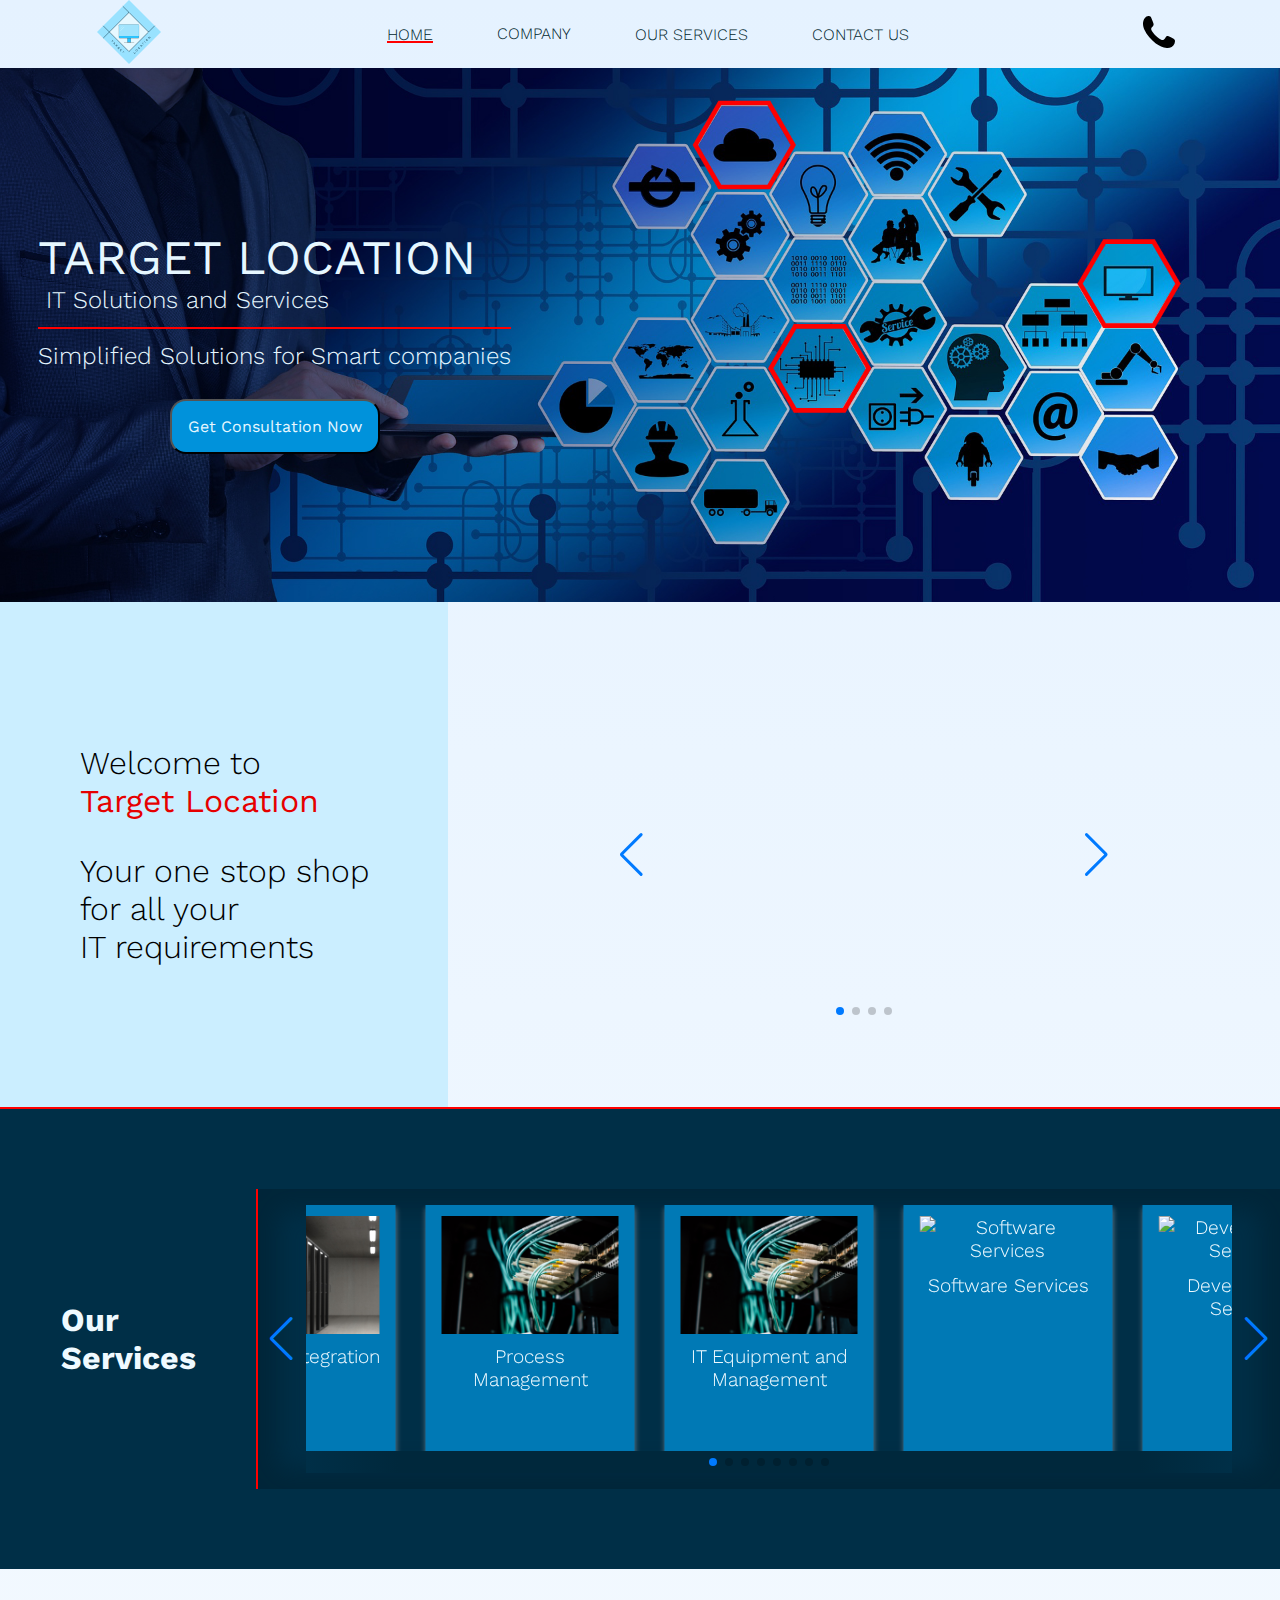
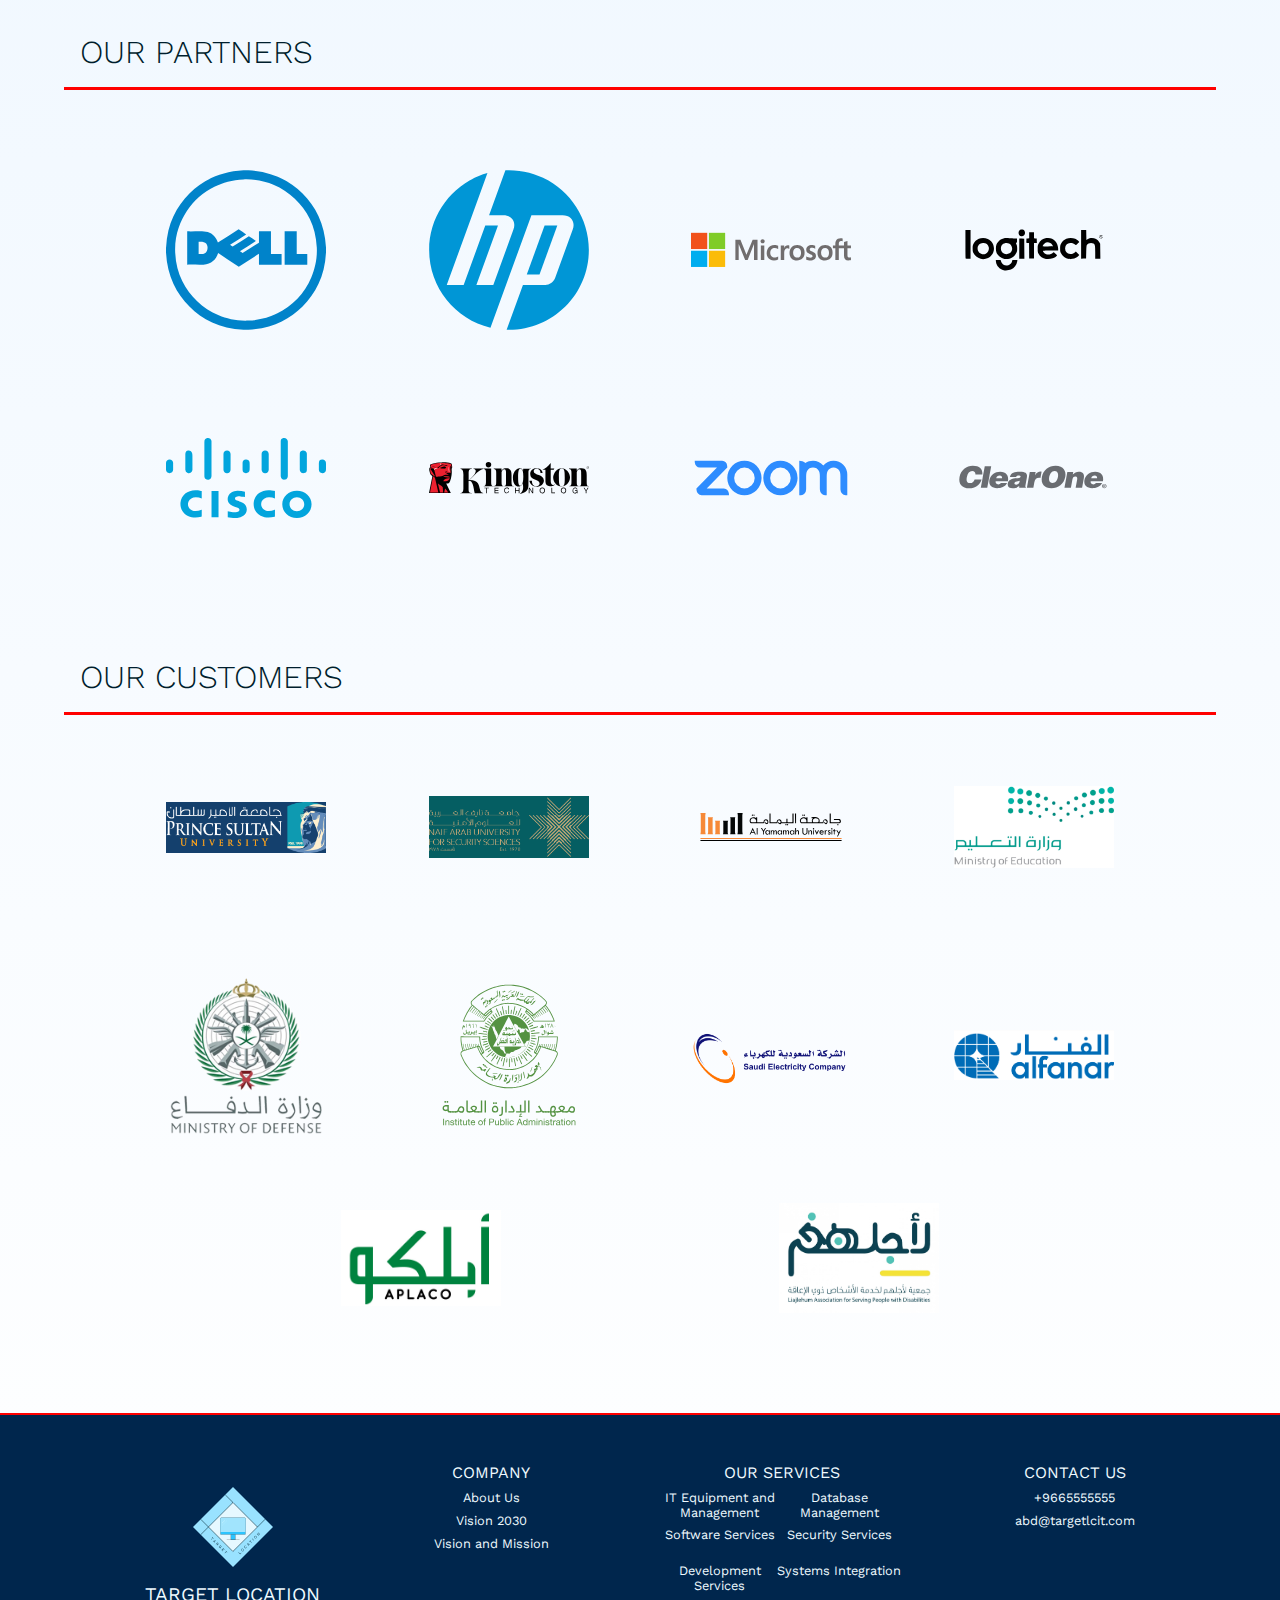
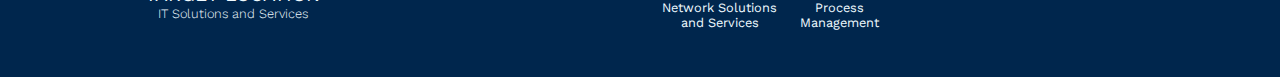
==== index.html @ 59515a3e "80 Percent Completed" ====
<!DOCTYPE html>
<html lang="en">
<head>
    <meta charset="UTF-8">
    <meta http-equiv="X-UA-Compatible" content="IE=edge">
    <meta name="viewport" content="width=device-width, initial-scale=1.0">
    <title>Target Location</title>
    <link rel="icon" href="./icons/logo.svg">
    <link rel="stylesheet" href="./css/index.css">
    <link rel="stylesheet" href="./css/style.css">
    <link rel="stylesheet" href="./css/swiper-bundle.min.css">
    <link rel="stylesheet" href="./css/loader.css">
</head>
<body>
    <div class="load-container">
        <div class="loader"></div>
    </div>
    <div class="contact-box">
            <div id="contactPopup">
                <span onclick=closeContact()><img src="./icons/closeBtn.svg" alt="Close"></span>
                <p id="contactHeading">You can reach us by</p>
                <p>Mailing us at :</p>
                <a href="mailto:abd@targetlcit.com"><img src="./icons/mail.svg">  :  abd@targetlcit.com</a>
                <p>Calling us at :</p>
                <a href="tel:+9665555555"><img src="./icons/call.svg">  :  +966 55555555</a>
            </div>
    </div>
    <nav>
        <a href="#"><img src="./icons/logo.svg" alt="Target Location" class="logo"></a>
        <ul>
            <li class="nav-item active"><a href="#">HOME</a></li>
            <li class="nav-item company-nav">
                <a>COMPANY</a>
                <div class="company-content">
                    <a href="./aboutus.html">About Us</a>
                    <a href="./vision2030.html">Vision 2030</a>
                    <a href="./vision.html">Vision<br>and Mission</a>
                </div>
            </li>
            <li class="nav-item"><a href="./services.html">OUR SERVICES</a></li>
            <li class="nav-item"><a href="./contact.html">CONTACT US</a></li>
        </ul>
        <a onclick=contact() class="contact"><img src="./icons/call.svg" alt="Contact Us"></a>
    </nav>
    <header>
        <img src="./img/background.jpg" alt="Background" class="background">
        <div class="title">
            <h1>TARGET LOCATION</h1>
            <h3>IT Solutions and Services</h3>
            <p>Simplified Solutions for Smart companies</p>
            <button onclick=contact() class="action-btn">Get Consultation Now</button>
        </div>
    </header>
    <div class="container">
        <div class="section-1">
            <div class="tagline">
                <span>
                    <p>Welcome to<br><span>Target Location</span></p>
                    <p>Your one stop shop<br>for all your<br>IT requirements</p>
                </span>
            </div>
            <div class="swiper slideshow">
                <div class="swiper-wrapper">
                    <div class="swiper-slide slides"><img src="./services/IT.jpg" alt=""></div>
                    <div class="swiper-slide slides"><img src="./services/Network.jpg" alt=""></div>
                    <div class="swiper-slide slides"><img src="./services/Security.jpg" alt=""></div>
                    <div class="swiper-slide slides"><img src="./services/Software.png" alt=""></div>
                </div>
                <div class="swiper-pagination"></div>
                <div class="swiper-button-prev"></div>
                <div class="swiper-button-next"></div>
            </div>
        </div>
        <div class="section-2">
            <p>Our<br>Services</p>
            <div class="slider">
                <div class="swiper services">
                    <div class="swiper-wrapper">
                        <div class="swiper-slide service">
                            <a href="./services.html/#">
                                <img src="./services/network.jpg" alt="IT Equipment">
                                <p>IT Equipment and<br> Management</p>
                            </a>
                        </div>
                        <div class="swiper-slide service">
                            <a href="./services.html/#">
                                <img src="./services/software.png" alt="Software Services">
                                <p>Software Services</p>
                            </a>
                        </div>
                        <div class="swiper-slide service">
                            <a href="./services.html/#">
                                <img src="./services/software.png" alt="Development Services">
                                <p>Development <br> Services</p>
                            </a>
                        </div>
                        <div class="swiper-slide service">
                            <a href="./services.html/#">
                                <img src="./services/network.jpg" alt="Network Solutions">
                                <p>Network Solutions<br>and Services</p>
                            </a>
                        </div>
                        <div class="swiper-slide service">
                            <a href="./services.html/#">
                                <img src="./services/it.jpg" alt="Database Management">
                                <p>Database <br> Management</p>
                            </a>
                        </div>
                        <div class="swiper-slide service">
                            <a href="./services.html/#">
                                <img src="./services/security.jpg" alt="Security Services">
                                <p>Security Services</p>
                            </a>
                        </div>
                        <div class="swiper-slide service">
                            <a href="./services.html/#">
                                <img src="./services/it.jpg" alt="Systems Integration">
                                <p>Systems Integration</p>
                            </a>
                        </div>
                        <div class="swiper-slide service">
                            <a href="./services.html/#">
                                <img src="./services/network.jpg" alt="Process Management">
                                <p>Process <br> Management</p>
                            </a>
                        </div>
                    </div>
                    <div class="swiper-pagination"></div>
                </div>
                <div class="swiper-button-prev"></div>
                <div class="swiper-button-next"></div>
            </div>
        </div>
        <div class="section-3">
            <p>OUR PARTNERS</p>
            <div class="partners-1">
                <a href="http://"><img class="partner" src="./partners/dell.svg" alt="Dell"></a>
                <a href="http://"><img class="partner" src="./partners/hp.svg" alt="HP"></a>
                <a href="http://"><img class="partner" src="./partners/microsoft.svg" alt="Microsoft"></a>
                <a href="http://"><img class="partner" src="./partners/logitech.svg" alt="Logitech"></a>
            </div>
            <div class="partners-2">
                <a href="http://"><img class="partner" src="./partners/cisco.svg" alt="Cisco"></a>
                <a href="http://"><img class="partner" src="./partners/kingston.svg" alt="Kingston"></a>
                <a href="http://"><img class="partner" src="./partners/zoom.svg" alt="Zoom"></a>
                <a href="http://"><img class="partner" src="./partners/clearone.svg" alt="ClearOne"></a>
            </div>
        </div>
        <div class="section-4">
            <p>OUR CUSTOMERS</p>
            <div class="customers-1">
                <a href="http://"><img class="customer" src="./customers/princeSultanUniversity.jpg" alt="Prince Sultan University"></a>
                <a href="http://"><img class="customer" src="./customers/naifArabUniversity.jpg" alt="Naif Arab University"></a>
                <a href="http://"><img class="customer" src="./customers/alYamamahUniversity.svg" alt="Al Yamamah University"></a>
                <a href="http://"><img class="customer" src="./customers/ministryOfEducation.jpg" alt="Ministry of Education"></a>
            </div>
            <div class="customers-2">
                <a href="http://"><img class="customer" src="./customers/ministryOfDefense.png" alt="Ministry of Defense"></a>
                <a href="http://"><img class="customer" src="./customers/mahadAlIdara.svg" alt="Mahad Al Idara"></a>
                <a href="http://"><img class="customer" src="./customers/saudiElectricityCompany.png" alt="Saudi Electricity Company"></a>
                <a href="http://"><img class="customer" src="./customers/alfanar.png" alt="Alfanar"></a>
            </div>
            <div class="customers-3">
                <a href="http://"><img class="customer" src="./customers/alpaco.jpeg" alt="Alpaco"></a>
                <a href="http://"><img class="customer" src="./customers/liajlehumAssociation.jpg" alt="Liajlehum Association"></a>
            </div>
        </div>
    </div>
    <footer>
        <a href="#">
            <div class="footer-1">
                <img src="./icons/logo.svg" alt="Target Location">
                <h4>TARGET LOCATION</h4>
                <p>IT Solutions and Services<p>
            </div>
        </a>
        <div class="footer-2">
            <p>COMPANY</p>
            <a href="./aboutus.html">About Us</a>
            <a href="./vision2030.html">Vision 2030</a>
            <a href="./vision.html">Vision and Mission</a>
        </div>
        <div class="footer-3">
            <p>OUR SERVICES</p>
            <div>
                <div>
                    <a href="./services.html/#">IT Equipment and<br> Management</a>
                    <a href="./services.html/#">Software Services</a>
                    <a href="./services.html/#">Development <br> Services</a>
                    <a href="./services.html/#">Network Solutions<br>and Services</a>
                </div>
                <div>
                    <a href="./services.html/#">Database <br> Management</a>
                    <a href="./services.html/#">Security Services</a>
                    <a href="./services.html/#">Systems Integration</a>
                    <a href="./services.html/#">Process <br> Management</a>
                </div>
            </div>
        </div>
        <div class="footer-4">
            <a href="./contact.html" class="footer-contact">CONTACT US</a>
            <a href="tel:+9665555555">+9665555555</a>
            <a href="mailto:abd@targetlcit.com">abd@targetlcit.com</a>
        </div>
    </footer>
    <script src="./js/swiper-bundle.min.js"></script>
    <script src="./js/main.js"></script>
</body>
</html>
---- css/index.css ----
header {
    position: relative;
    text-align: left;
    margin-bottom: -4px;
}
.background {
    max-width: 100%;
}
.title {
    position: absolute;
    top: 30%;
    left: 3%;
    color: #E6F7FF;
    text-align: center;
}
.title > h1 {
    font: 400 3rem 'Work Sans';
    text-align: left;
}
.title > h3 {
    font: 300 1.5rem 'Work Sans';
    padding: 0 0 0.8rem 0.5rem;
    border-bottom: 2px solid red;
    text-align: left;
}
.title > p {
    font: 300 1.5rem 'Work Sans';
    padding: 0.8rem 0;
    margin-bottom: 1rem;
}
.action-btn {
    padding: 1rem;
    border-radius: 1em;
    background-color: #0092db;
    font: 400 1rem 'Work Sans';
    color: #E6F7FF;
    cursor: pointer;
    transition: all 300ms cubic-bezier(.44,1.02,.73,.75);
}
.action-btn:hover {
    transform: scale(1.2,1.2);
    background-color: #d7f2ff;
    color: #0073ac;
}


.section-1{
    display: flex;
}
.tagline {
    width: 35vw;
    background-color: #CBEEFF;
    display: flex;
    flex-direction: column;
    justify-content: center;
    align-items: center;
}
.tagline > span > p {
    padding: 1rem;
    font: 300 2rem 'Work Sans';
}
.tagline > span > p > span {
    color: #E60000;
    font-weight: 400;
}
.slideshow {
    margin: 5rem;
    width: fit-content;
    max-width: 40vw;
}
.slides > img {
    width: 100%;
}


.section-2 {
    background: #002F47;
    display: flex;
    justify-content: space-between;
    align-items: center;
    border-top: 2px solid red;
    padding: 5rem 0;
}
.section-2 > p {
    font: 700 2rem 'Work Sans';
    color: #EFFAFF;
    margin: auto;
}
.slider {
    position: relative;
    width: 80vw;
    padding: 1rem 3rem;
    height: 300px;
    border-left: 2px solid red;
    box-shadow: inset 0px 1px 25px 20px rgba(0,34,51,0.7);
    
}
.services {
    height: 100%;
}
.services > .swiper-pagination {
    transform: translateY(10px);
    padding-bottom: 5px;
    background: linear-gradient(90deg, #002F47 0%, #00283c 10%, #00283c 90%, #002F47 100%);
}
.service {
    text-align: center;
    font: 300 1.2rem 'Work Sans';
    background: #0079B5;
    display: flex;
    justify-content: center;
    align-items: center;
    box-shadow: rgba(255, 255, 255, 0.16) 0px 3px 6px, rgba(255, 255, 255, 0.23) 0px 3px 6px;
    transition: all 300ms ease-in-out;
}
.service > a {
    text-decoration: none;
    color: #EFFAFF;
}
.service > a >img {
    display: block;
    width: 95%;
    text-align: center;
    padding: 0.7rem;
    margin: 0 auto;
    object-fit: cover;
    transition: all 200ms ease-in-out;
}
.service:hover {
    background: #0091d9;
}
.service:hover img {
    width: 100%;
}

.section-3 > p, .section-4 > p {
    margin: 3rem 4rem;
    padding: 1rem;
    font: 300 2rem 'Work Sans';
    color: #001e2d;
    border-bottom: 3px solid red;
}
.partners-1, .partners-2, .customers-1, .customers-2, .customers-3{
    display: flex;
    justify-content: space-evenly;
    align-items: center;
    padding: 2rem 4rem;
}
.partner, .customer {
    width: 10rem;
}
.section-4 > p {
    margin-bottom: 0;
}
.section-4{
    margin-bottom: 4rem;
}
---- css/style.css ----
@import url('https://fonts.googleapis.com/css2?family=Work+Sans:wght@200;300;400;500;600;700&display=swap');

* {
    padding: 0;
    margin: 0;
    box-sizing: border-box;
    font-family: 'Work Sans';
}

body {
    background: linear-gradient(180deg, rgba(229,242,255,1) 0%, rgba(255,255,255,1) 100%);
}


nav {
    display: flex;
    justify-content: space-around;
    font: 300 1rem 'Work Sans'  ;
}
nav > ul {
    list-style: none;
    display: flex;
    width: max-content;
    justify-content: space-between;
    align-items: center;
}
.nav-item > a{
    padding: 1rem 2rem;
    height: min-content;
    cursor: pointer;
    text-decoration: none;
    color: #001e2d;
    transition: all 200ms ease-in-out;
}
.nav-item > a:hover {
    text-decoration: underline red 2px;
}
.logo {
    max-width: 4rem;
}
.contact {
    margin: auto 0;
    cursor: pointer;
    transition: all 300ms ease-in-out;
    padding: 0.5rem;
    border-radius: 50%;
}
.contact > img{
    max-width: 2rem;
}
.contact:hover {
    transform: scale(1.2,1.2) rotate(10deg);
    background-color: #00aaff7e;
}
.company-nav {
    height: 20px;
}
.company-content {
    display: flex;
    opacity: 0;
    height: 0;
    padding: 2rem 0 0 0;
    flex-direction: column;
    align-items: center;
    text-align: center;
    background: linear-gradient(180deg, rgba(229,242,255,1) 0%, rgba(255,255,255,1) 100%);
    position: absolute;
    z-index: 100;
    border-radius: 5px;
    transition: all 200ms linear;
}
.company-content > a {
    padding: 1rem 1.5rem;
    display: none;
    color: #001e2d;
    width: 100%;
    text-decoration: none;
    transition: all 200ms ease-in-out;
}
.company-content > a:hover {
    text-decoration: underline red 1px;
    background-color: rgba(0,0,0,0.1);
}
.company-nav:hover .company-content{
    opacity: 1;
    height: 13rem;
}
.company-nav:hover .company-content>a {
    display: block;
}
.company-nav:hover > a {
    text-decoration: underline red 2px;
}
.active {
    text-decoration: underline red 2px;
}


footer {
    display: flex;
    justify-content: space-evenly;
    border-top: 2px solid red;
    padding: 3rem;
    background-color: #00264D;
    color: #EFFAFF;
}
footer a {
    padding-top: 0.5rem;
    text-decoration: none;
    color: #EFFAFF;
    font-size: 0.8rem;
    
}
.footer-1 , .footer-2, .footer-3, .footer-4{
    display: flex;
    flex-direction: column;
    justify-content: space-between;
    align-items: center;
    text-align: center;
    height: min-content;
    padding: 0 1rem;
}
.footer-1 > img{
    width: 5rem;
    margin: 1rem;
}
.footer-1 > h4 {
    font: 400 1.2rem 'Work Sans';
    color: #EFFAFF;
}
.footer-1 > p {
    font: 300 0.8rem 'Work Sans';
    color: #EFFAFF;
    
}
.footer-3 > div {
    display: flex;
}
.footer-3 > div > div {
    display: flex;
    flex-direction: column;
    justify-content: space-evenly;
    align-items: center;
}
.footer-3 a {
    height: 2.3rem;
}
.footer-contact {
    display: block;
    padding: 0;
    font: 400 1rem 'Work Sans';
    color: #EFFAFF;
    
}


.contact-box {
    display: none;
    justify-content: center;
    align-items: center;
    position: fixed;
    top: 0;
    height: 100vh;
    width: 100vw;
    background-color: rgba(0, 0, 0, 0.8);
    z-index: 10;
}
#contactPopup {
    padding: 2em 1em;
    display: flex;
    flex-direction: column;
    position: relative;
    height: min-content;
    width: max-content;
    font: 400 1.5rem 'Work Sans';
    background-color: rgba(255, 255, 255, 0.9);
    box-shadow: 0 0 10em black;
}
#contactPopup>span {
    position: absolute;
    right: 0.3em;
    top: 0.3em;
}
#contactPopup>span>img{
    padding: 0.5em;
    width: 2.1em;
    border-radius: 50%;
    transition: all 100ms ease-in-out;
}
#contactPopup>span>img:hover{
    cursor: pointer;
    background-color: rgba(0, 0, 0, 0.3);
}
#contactPopup>p {
    padding: 1.5rem;
}
#contactPopup>a {
    margin: 0 1em;
    padding: 0.5em;
    display: flex;
    align-items: center;
    font-size: 1.2rem;
    color: rgba(0, 0, 0, 0.9);
    text-decoration: none;
}
#contactPopup img {
    margin: 0.2rem;
    width: 1.5rem;
}

#contactHeading {
    padding: 0 1em;
    font: 300 2rem 'Work Sans';
    text-align: center;
    border-bottom: 1px solid black;
}
---- css/loader.css ----
.load-container {
  width: 100vw;
  height: 100vh;
  margin: 0;
  background-color: #2CC4FE;
  display: flex;
  justify-content: center;
  align-items: center;
  align-content: center;
}

.loader {
  width: 8vmax;
  height: 8vmax;
  border-right: 4px solid #ffffff;
  border-radius: 100%;
  -webkit-animation: spinRight 800ms linear infinite;
          animation: spinRight 800ms linear infinite;
}
.loader:before, .loader:after {
  content: "";
  width: 6vmax;
  height: 6vmax;
  display: block;
  position: absolute;
  top: calc(50% - 3vmax);
  left: calc(50% - 3vmax);
  border-left: 3px solid #ffffff;
  border-radius: 100%;
  -webkit-animation: spinLeft 800ms linear infinite;
          animation: spinLeft 800ms linear infinite;
}
.loader:after {
  width: 4vmax;
  height: 4vmax;
  top: calc(50% - 2vmax);
  left: calc(50% - 2vmax);
  border: 0;
  border-right: 2px solid #ffffff;
  -webkit-animation: none;
          animation: none;
}

@-webkit-keyframes spinLeft {
  from {
    transform: rotate(0deg);
  }
  to {
    transform: rotate(720deg);
  }
}

@keyframes spinLeft {
  from {
    transform: rotate(0deg);
  }
  to {
    transform: rotate(720deg);
  }
}
@-webkit-keyframes spinRight {
  from {
    transform: rotate(360deg);
  }
  to {
    transform: rotate(0deg);
  }
}
@keyframes spinRight {
  from {
    transform: rotate(360deg);
  }
  to {
    transform: rotate(0deg);
  }
}
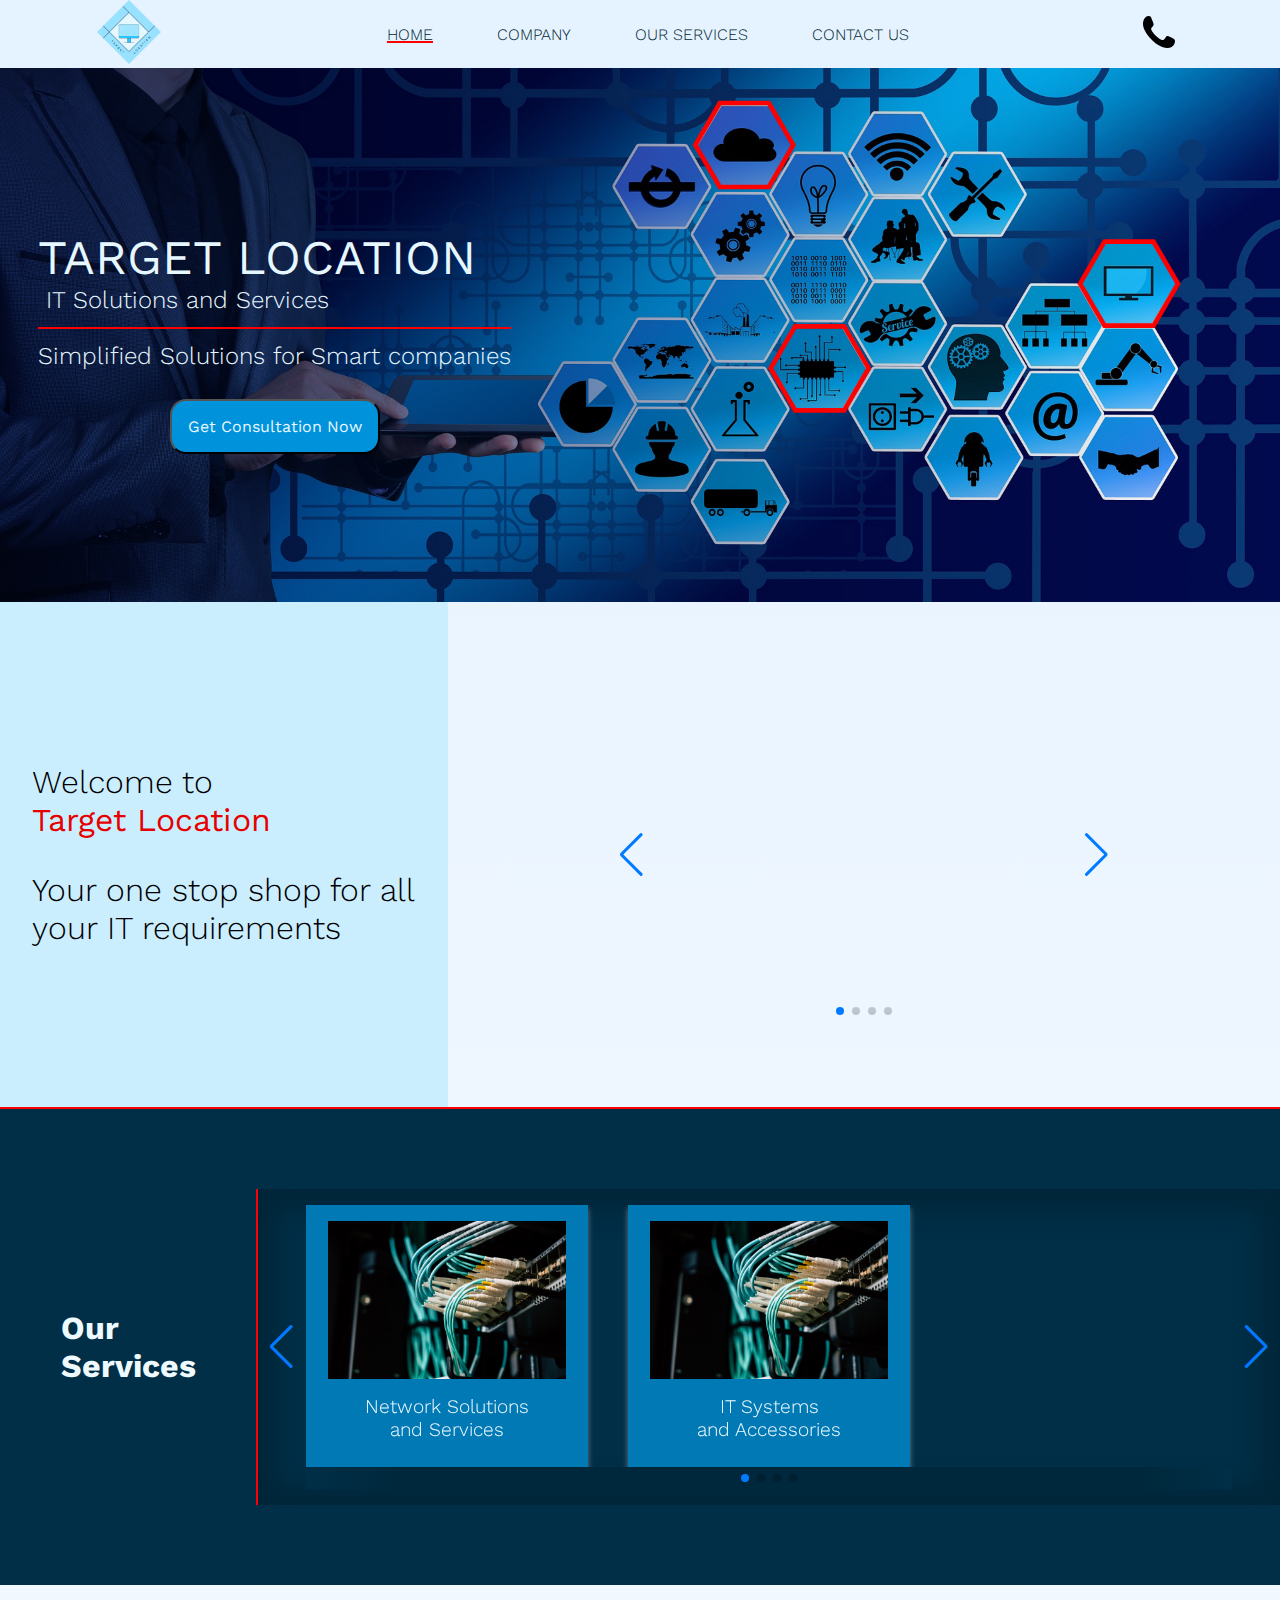
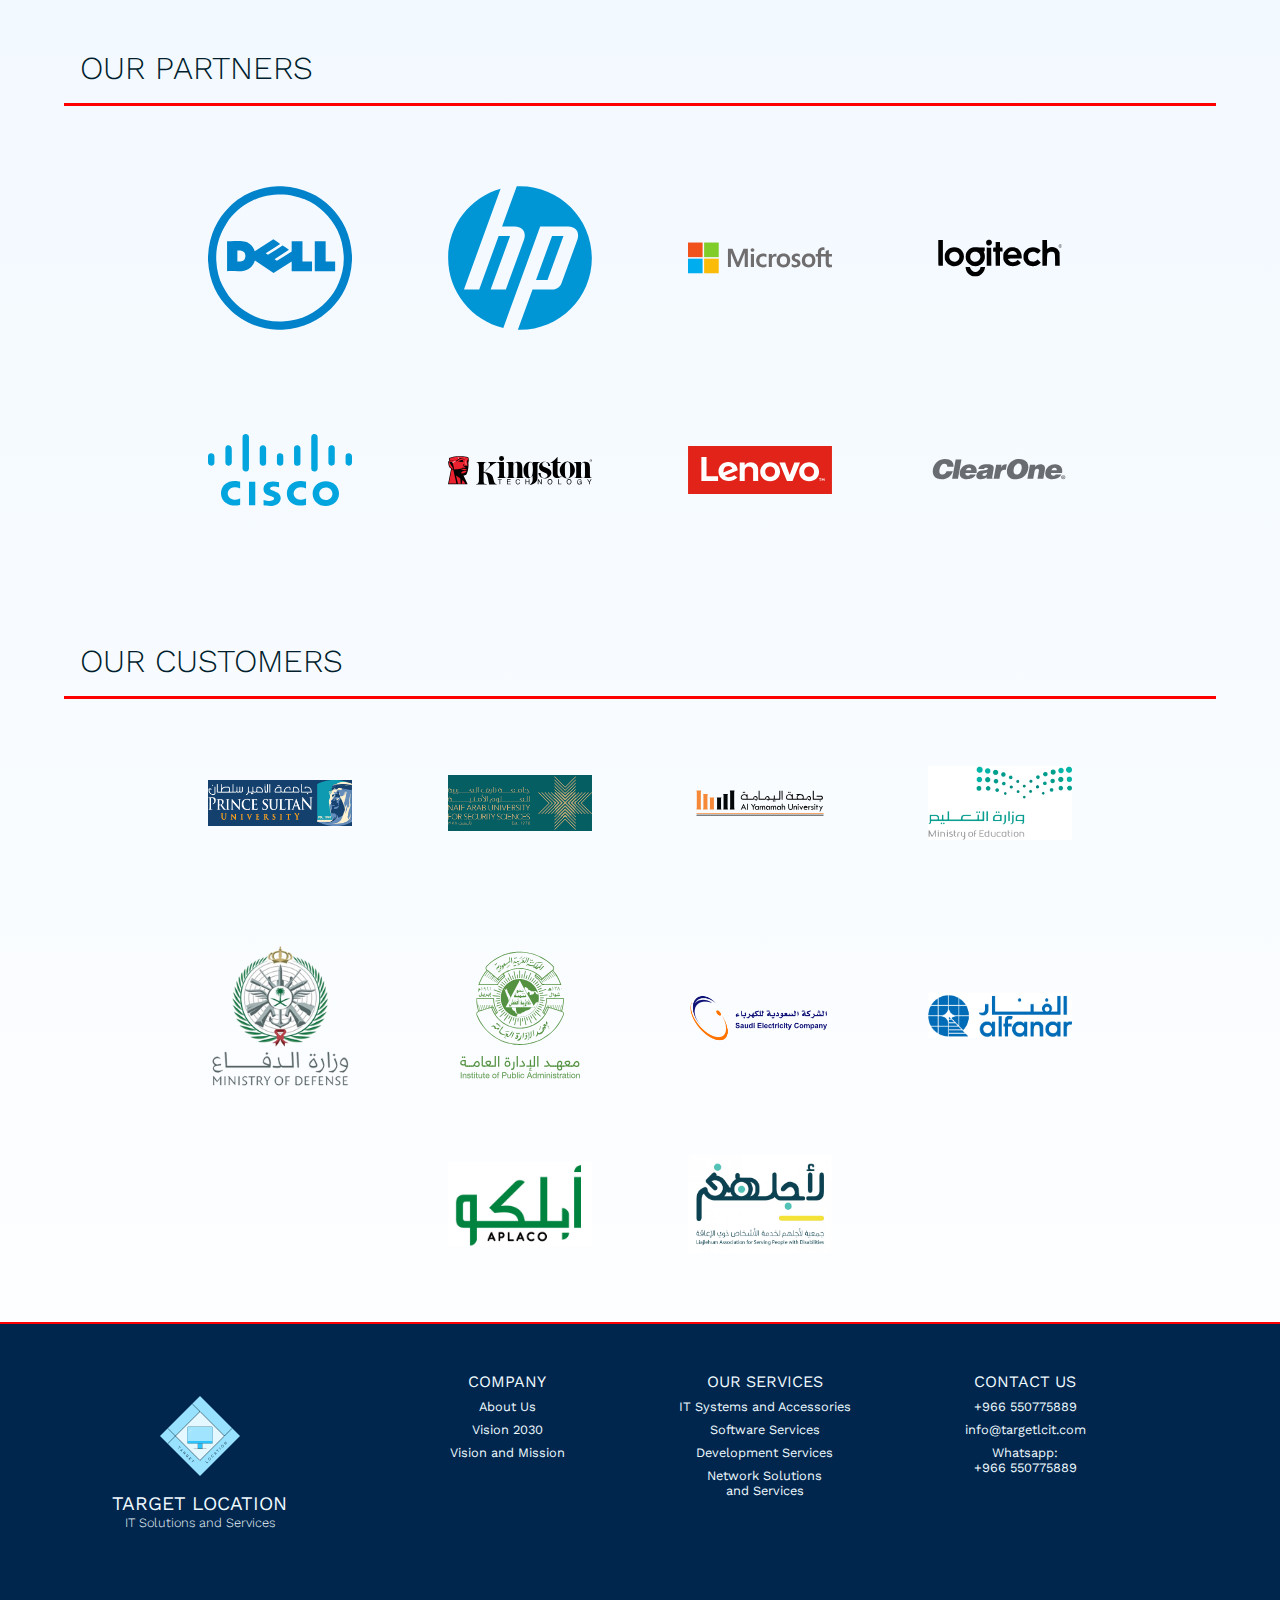
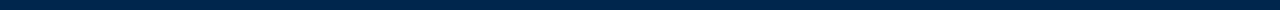
==== commit 31ca4854: "99% complete" ====
--- a/index.html
+++ b/index.html
@@ -19,15 +19,17 @@
             <div id="contactPopup">
                 <span onclick=closeContact()><img src="./icons/closeBtn.svg" alt="Close"></span>
                 <p id="contactHeading">You can reach us by</p>
-                <p>Mailing us at :</p>
-                <a href="mailto:abd@targetlcit.com"><img src="./icons/mail.svg">  :  abd@targetlcit.com</a>
-                <p>Calling us at :</p>
-                <a href="tel:+9665555555"><img src="./icons/call.svg">  :  +966 55555555</a>
+                <p>Email:</p>
+                <a href="mailto:info@targetlcit.com" target="_blank"><img src="./icons/mail.svg">  :  info@targetlcit.com</a>
+                <p>Call:</p>
+                <a href="tel:+966550775889" target="_blank"><img src="./icons/call.svg">  :<img src="./icons/saudi-arabia-flag.svg">  +966 550775889</a>
+                <p>Whatsapp:</p>
+                <a href="https://wa.me/+966550775889" target="_blank"><img src="./icons/whatsapp.svg">  :<img src="./icons/saudi-arabia-flag.svg">  +966 550775889</a>
             </div>
     </div>
     <nav>
-        <a href="#"><img src="./icons/logo.svg" alt="Target Location" class="logo"></a>
-        <ul>
+        <a href="./index.html"><img src="./icons/logo.svg" alt="Target Location" class="logo"></a>
+        <ul class="nav-list">
             <li class="nav-item active"><a href="#">HOME</a></li>
             <li class="nav-item company-nav">
                 <a>COMPANY</a>
@@ -40,6 +42,7 @@
             <li class="nav-item"><a href="./services.html">OUR SERVICES</a></li>
             <li class="nav-item"><a href="./contact.html">CONTACT US</a></li>
         </ul>
+        <a onclick=nav() class="nav-icon"><img src="./icons/navbar.svg" alt=""></a>
         <a onclick=contact() class="contact"><img src="./icons/call.svg" alt="Contact Us"></a>
     </nav>
     <header>
@@ -55,8 +58,8 @@
         <div class="section-1">
             <div class="tagline">
                 <span>
-                    <p>Welcome to<br><span>Target Location</span></p>
-                    <p>Your one stop shop<br>for all your<br>IT requirements</p>
+                    <p>Welcome to <span>Target Location</span></p>
+                    <p>Your one stop shop for all your IT requirements</p>
                 </span>
             </div>
             <div class="swiper slideshow">
@@ -77,51 +80,27 @@
                 <div class="swiper services">
                     <div class="swiper-wrapper">
                         <div class="swiper-slide service">
-                            <a href="./services.html/#">
+                            <a href="./services.html#ITSystems">
                                 <img src="./services/network.jpg" alt="IT Equipment">
-                                <p>IT Equipment and<br> Management</p>
+                                <p>IT Systems<br>and Accessories</p>
                             </a>
                         </div>
                         <div class="swiper-slide service">
-                            <a href="./services.html/#">
+                            <a href="./services.html#Software">
                                 <img src="./services/software.png" alt="Software Services">
                                 <p>Software Services</p>
                             </a>
                         </div>
                         <div class="swiper-slide service">
-                            <a href="./services.html/#">
+                            <a href="./services.html#Development">
                                 <img src="./services/software.png" alt="Development Services">
-                                <p>Development <br> Services</p>
+                                <p>Development<br>Services</p>
                             </a>
                         </div>
                         <div class="swiper-slide service">
-                            <a href="./services.html/#">
+                            <a href="./services.html#Network">
                                 <img src="./services/network.jpg" alt="Network Solutions">
                                 <p>Network Solutions<br>and Services</p>
-                            </a>
-                        </div>
-                        <div class="swiper-slide service">
-                            <a href="./services.html/#">
-                                <img src="./services/it.jpg" alt="Database Management">
-                                <p>Database <br> Management</p>
-                            </a>
-                        </div>
-                        <div class="swiper-slide service">
-                            <a href="./services.html/#">
-                                <img src="./services/security.jpg" alt="Security Services">
-                                <p>Security Services</p>
-                            </a>
-                        </div>
-                        <div class="swiper-slide service">
-                            <a href="./services.html/#">
-                                <img src="./services/it.jpg" alt="Systems Integration">
-                                <p>Systems Integration</p>
-                            </a>
-                        </div>
-                        <div class="swiper-slide service">
-                            <a href="./services.html/#">
-                                <img src="./services/network.jpg" alt="Process Management">
-                                <p>Process <br> Management</p>
                             </a>
                         </div>
                     </div>
@@ -134,31 +113,47 @@
         <div class="section-3">
             <p>OUR PARTNERS</p>
             <div class="partners-1">
-                <a href="http://"><img class="partner" src="./partners/dell.svg" alt="Dell"></a>
-                <a href="http://"><img class="partner" src="./partners/hp.svg" alt="HP"></a>
-                <a href="http://"><img class="partner" src="./partners/microsoft.svg" alt="Microsoft"></a>
-                <a href="http://"><img class="partner" src="./partners/logitech.svg" alt="Logitech"></a>
+                <div>
+                    <a href="https://www.dell.com/"><img class="partner" src="./partners/dell.svg" alt="Dell"></a>
+                    <a href="http://"><img class="partner" src="./partners/hp.svg" alt="HP"></a>
+                </div>
+                <div>
+                    <a href="http://"><img class="partner" src="./partners/microsoft.svg" alt="Microsoft"></a>
+                    <a href="http://"><img class="partner" src="./partners/logitech.svg" alt="Logitech"></a>
+                </div>
             </div>
             <div class="partners-2">
-                <a href="http://"><img class="partner" src="./partners/cisco.svg" alt="Cisco"></a>
-                <a href="http://"><img class="partner" src="./partners/kingston.svg" alt="Kingston"></a>
-                <a href="http://"><img class="partner" src="./partners/zoom.svg" alt="Zoom"></a>
-                <a href="http://"><img class="partner" src="./partners/clearone.svg" alt="ClearOne"></a>
+                <div>
+                    <a href="http://"><img class="partner" src="./partners/cisco.svg" alt="Cisco"></a>
+                    <a href="http://"><img class="partner" src="./partners/kingston.svg" alt="Kingston"></a>
+                </div>
+                <div>
+                    <a href="http://"><img class="partner" src="./partners/lenovo.svg" alt="Lenovo"></a>
+                    <a href="http://"><img class="partner" src="./partners/clearone.svg" alt="ClearOne"></a>
+                </div>
             </div>
         </div>
         <div class="section-4">
             <p>OUR CUSTOMERS</p>
             <div class="customers-1">
-                <a href="http://"><img class="customer" src="./customers/princeSultanUniversity.jpg" alt="Prince Sultan University"></a>
-                <a href="http://"><img class="customer" src="./customers/naifArabUniversity.jpg" alt="Naif Arab University"></a>
-                <a href="http://"><img class="customer" src="./customers/alYamamahUniversity.svg" alt="Al Yamamah University"></a>
-                <a href="http://"><img class="customer" src="./customers/ministryOfEducation.jpg" alt="Ministry of Education"></a>
+                <div>
+                    <a href="http://"><img class="customer" src="./customers/princeSultanUniversity.jpg" alt="Prince Sultan University"></a>
+                    <a href="http://"><img class="customer" src="./customers/naifArabUniversity.jpg" alt="Naif Arab University"></a>
+                </div>
+                <div>
+                    <a href="http://"><img class="customer" src="./customers/alYamamahUniversity.svg" alt="Al Yamamah University"></a>
+                    <a href="http://"><img class="customer" src="./customers/ministryOfEducation.jpg" alt="Ministry of Education"></a>
+                </div>
             </div>
             <div class="customers-2">
-                <a href="http://"><img class="customer" src="./customers/ministryOfDefense.png" alt="Ministry of Defense"></a>
-                <a href="http://"><img class="customer" src="./customers/mahadAlIdara.svg" alt="Mahad Al Idara"></a>
-                <a href="http://"><img class="customer" src="./customers/saudiElectricityCompany.png" alt="Saudi Electricity Company"></a>
-                <a href="http://"><img class="customer" src="./customers/alfanar.png" alt="Alfanar"></a>
+                <div>
+                    <a href="http://"><img class="customer" src="./customers/ministryOfDefense.png" alt="Ministry of Defense"></a>
+                    <a href="http://"><img class="customer" src="./customers/mahadAlIdara.svg" alt="Mahad Al Idara"></a>
+                </div>
+                <div>
+                    <a href="http://"><img class="customer" src="./customers/saudiElectricityCompany.png" alt="Saudi Electricity Company"></a>
+                    <a href="http://"><img class="customer" src="./customers/alfanar.png" alt="Alfanar"></a>
+                </div>
             </div>
             <div class="customers-3">
                 <a href="http://"><img class="customer" src="./customers/alpaco.jpeg" alt="Alpaco"></a>
@@ -174,33 +169,28 @@
                 <p>IT Solutions and Services<p>
             </div>
         </a>
-        <div class="footer-2">
-            <p>COMPANY</p>
-            <a href="./aboutus.html">About Us</a>
-            <a href="./vision2030.html">Vision 2030</a>
-            <a href="./vision.html">Vision and Mission</a>
-        </div>
-        <div class="footer-3">
-            <p>OUR SERVICES</p>
-            <div>
+        <div class="footer-content">
+            <div class="footer-2">
+                <p>COMPANY</p>
+                <a href="./aboutus.html">About Us</a>
+                <a href="./vision2030.html">Vision 2030</a>
+                <a href="./vision.html">Vision and Mission</a>
+            </div>
+            <div class="footer-3">
+                <a href="./services.html" class="footer-link">OUR SERVICES</a>
                 <div>
-                    <a href="./services.html/#">IT Equipment and<br> Management</a>
-                    <a href="./services.html/#">Software Services</a>
-                    <a href="./services.html/#">Development <br> Services</a>
-                    <a href="./services.html/#">Network Solutions<br>and Services</a>
-                </div>
-                <div>
-                    <a href="./services.html/#">Database <br> Management</a>
-                    <a href="./services.html/#">Security Services</a>
-                    <a href="./services.html/#">Systems Integration</a>
-                    <a href="./services.html/#">Process <br> Management</a>
+                    <a href="./services.html#ITSystems">IT Systems and Accessories</a>
+                    <a href="./services.html#Software">Software Services</a>
+                    <a href="./services.html#Development">Development Services</a>
+                    <a href="./services.html#Network">Network Solutions<br>and Services</a>
                 </div>
             </div>
-        </div>
-        <div class="footer-4">
-            <a href="./contact.html" class="footer-contact">CONTACT US</a>
-            <a href="tel:+9665555555">+9665555555</a>
-            <a href="mailto:abd@targetlcit.com">abd@targetlcit.com</a>
+            <div class="footer-4">
+                <a href="./contact.html" class="footer-link">CONTACT US</a>
+                <a href="tel:+966550775889">+966 550775889</a>
+                <a href="mailto:info@targetlcit.com">info@targetlcit.com</a>
+                <a href="https://wa.me/+966550775889" target="_blank">Whatsapp: <br>+966 550775889</a>
+            </div>
         </div>
     </footer>
     <script src="./js/swiper-bundle.min.js"></script>
--- a/css/index.css
+++ b/css/index.css
@@ -3,7 +3,7 @@
     text-align: left;
     margin-bottom: -4px;
 }
-.background {
+.background { 
     max-width: 100%;
 }
 .title {
@@ -42,7 +42,43 @@
     background-color: #d7f2ff;
     color: #0073ac;
 }
-
+@media (max-width: 1024px){
+    .title>h1 {
+        font-size: 2.3rem;
+    }
+    .title>h3 {
+        font-size: 1rem;
+    }
+    .title>p {
+        font-size: 1rem;
+    }
+}
+@media (max-width: 600px){
+    .title {
+        top: 25%;
+    }
+    .title>h1 {
+        font-size: 2rem;
+    }
+    .action-btn {
+        font-size: 0.8rem;
+        padding: 0.8rem;
+    }
+}
+@media (max-width: 350px){
+    .title {
+        top: 20%;
+    }
+    .title>h1 {
+        font-size: 1.8rem;
+    }
+    .title>h3 {
+        font-size: 0.8rem;
+    }
+    .title>p {
+        font-size: 0.8rem;
+    }
+}
 
 .section-1{
     display: flex;
@@ -54,14 +90,16 @@
     flex-direction: column;
     justify-content: center;
     align-items: center;
+    padding: 1rem;
 }
 .tagline > span > p {
     padding: 1rem;
     font: 300 2rem 'Work Sans';
 }
-.tagline > span > p > span {
+.tagline > span span {
     color: #E60000;
     font-weight: 400;
+    display: block;
 }
 .slideshow {
     margin: 5rem;
@@ -71,7 +109,31 @@
 .slides > img {
     width: 100%;
 }
-
+@media (max-width: 680px){
+    .tagline > span > p {
+        font-size: 1.8rem;
+    }
+    .slideshow {
+        max-width: 50vw;
+    }
+}
+@media (max-width: 600px){
+    .section-1 {
+        flex-direction: column;
+    }
+    .tagline > span span {
+        display: inline;
+    }
+    .tagline {
+        padding: 2rem;
+    }
+    .tagline, .tagline>span{
+        width: 100%;
+    }
+    .slideshow {
+        max-width: 80vw;
+    }
+}
 
 .section-2 {
     background: #002F47;
@@ -90,7 +152,7 @@
     position: relative;
     width: 80vw;
     padding: 1rem 3rem;
-    height: 300px;
+    height: max-content;
     border-left: 2px solid red;
     box-shadow: inset 0px 1px 25px 20px rgba(0,34,51,0.7);
     
@@ -110,6 +172,9 @@
     display: flex;
     justify-content: center;
     align-items: center;
+    width: 18rem;
+    padding: 1rem;
+    padding-bottom: 3rem;
     box-shadow: rgba(255, 255, 255, 0.16) 0px 3px 6px, rgba(255, 255, 255, 0.23) 0px 3px 6px;
     transition: all 300ms ease-in-out;
 }
@@ -121,7 +186,7 @@
     display: block;
     width: 95%;
     text-align: center;
-    padding: 0.7rem;
+    padding-bottom: 1rem;
     margin: 0 auto;
     object-fit: cover;
     transition: all 200ms ease-in-out;
@@ -132,6 +197,21 @@
 .service:hover img {
     width: 100%;
 }
+@media (max-width: 600px){
+    .section-2 {
+        flex-direction: column;
+        justify-content:space-evenly;
+    }
+    .section-2 > p {
+        margin-left: 2rem;
+        padding-bottom: 2rem;
+    }
+    .slider {
+        border-right: 2px solid red;
+        width: 90vw;
+    }
+}
+
 
 .section-3 > p, .section-4 > p {
     margin: 3rem 4rem;
@@ -142,16 +222,39 @@
 }
 .partners-1, .partners-2, .customers-1, .customers-2, .customers-3{
     display: flex;
-    justify-content: space-evenly;
-    align-items: center;
-    padding: 2rem 4rem;
+    justify-content: center;
+    align-items: center;
+    padding: 0 4rem;
+}
+.customers-3 {
+    margin: 2rem 0;
+}
+.partners-1>div, .partners-2>div, .customers-1>div, .customers-2>div {
+    display: flex;
+    justify-content: space-between;
+    align-items: center;
+    margin: 2rem 0;
 }
 .partner, .customer {
-    width: 10rem;
+    width: 9rem;
+    margin: 0 3rem;
 }
 .section-4 > p {
     margin-bottom: 0;
 }
 .section-4{
     margin-bottom: 4rem;
+}
+@media (max-width: 1024px){
+    .partners-1, .partners-2, .customers-1, .customers-2, .customers-3{
+        flex-wrap: wrap;
+    }
+    .partner, .customer {
+        margin: 0 2rem;
+    }
+}
+@media (max-width: 850px){
+    .partner, .customer {
+        width: 8rem;
+    }
 }--- a/css/style.css
+++ b/css/style.css
@@ -1,4 +1,36 @@
 @import url('https://fonts.googleapis.com/css2?family=Work+Sans:wght@200;300;400;500;600;700&display=swap');
+
+
+@media (max-width: 1024px){
+    html {
+        font-size: 14px;
+    }
+}
+@media (max-width: 785px){
+    html {
+        font-size: 12px;
+    }
+}
+@media (max-width: 680px){
+    html {
+        font-size: 11px;
+    }
+}
+@media (max-width: 480px){
+    html {
+        font-size: 10px;
+    }
+}
+@media (max-width: 380px){
+    html {
+        font-size: 9px;
+    }
+}
+@media (max-width: 300px){
+    html {
+        font-size: 8px;
+    }
+}
 
 * {
     padding: 0;
@@ -15,14 +47,24 @@
 nav {
     display: flex;
     justify-content: space-around;
+    align-items: center;
     font: 300 1rem 'Work Sans'  ;
-}
-nav > ul {
+    position: relative;
+}
+.nav-list {
     list-style: none;
     display: flex;
     width: max-content;
     justify-content: space-between;
     align-items: center;
+    overflow: hidden;
+
+}
+.nav-icon {
+	display: none;
+}
+.nav-icon>img {
+    width: 2rem;
 }
 .nav-item > a{
     padding: 1rem 2rem;
@@ -53,7 +95,7 @@
     background-color: #00aaff7e;
 }
 .company-nav {
-    height: 20px;
+    height: min-content;
 }
 .company-content {
     display: flex;
@@ -83,7 +125,7 @@
 }
 .company-nav:hover .company-content{
     opacity: 1;
-    height: 13rem;
+    height: max-content;
 }
 .company-nav:hover .company-content>a {
     display: block;
@@ -91,8 +133,35 @@
 .company-nav:hover > a {
     text-decoration: underline red 2px;
 }
-.active {
+.active >a {
     text-decoration: underline red 2px;
+}
+@media screen and (max-width: 550px) {
+    .nav-list{
+        opacity: 0;
+        position: absolute;
+        height: 0;
+        padding-top: 2rem;
+        top: 70%;
+        z-index: 100;
+        flex-direction: column;
+        background: linear-gradient(180deg, rgba(229,242,255,1) 0%, rgba(255,255,255,1) 100%);
+        border-radius: 5px;
+        transition: all 200ms ease-in-out;
+	}
+    .company-content {
+        position: relative;
+        background: #e4f0fc;
+        padding: 0;
+    }
+    .nav-item {
+        display: none;
+        padding: 1rem 2rem;
+    }
+	.nav-icon  {
+		display: block;
+        margin: auto 0;
+	}
 }
 
 
@@ -109,7 +178,32 @@
     text-decoration: none;
     color: #EFFAFF;
     font-size: 0.8rem;
-    
+    transition: all 200ms ease-in-out;
+}
+footer a:hover {
+    color: #bcc5c9;
+}
+.footer-content {
+    display: flex;
+    justify-content: space-evenly;
+    width: 65vw;
+}
+@media (max-width: 680px){
+    footer {
+        flex-direction: column;
+    }
+    .footer-content {
+        width: 100%;
+    }
+    .footer-content > div{
+        width: 33vw;
+    }
+}
+@media (max-width: 500px){
+    footer {
+        padding-left: 1.5rem;
+        padding-right: 1.5rem;
+    }
 }
 .footer-1 , .footer-2, .footer-3, .footer-4{
     display: flex;
@@ -119,6 +213,7 @@
     text-align: center;
     height: min-content;
     padding: 0 1rem;
+    margin-bottom: 2rem;
 }
 .footer-1 > img{
     width: 5rem;
@@ -135,17 +230,11 @@
 }
 .footer-3 > div {
     display: flex;
-}
-.footer-3 > div > div {
-    display: flex;
     flex-direction: column;
     justify-content: space-evenly;
     align-items: center;
 }
-.footer-3 a {
-    height: 2.3rem;
-}
-.footer-contact {
+.footer-link {
     display: block;
     padding: 0;
     font: 400 1rem 'Work Sans';
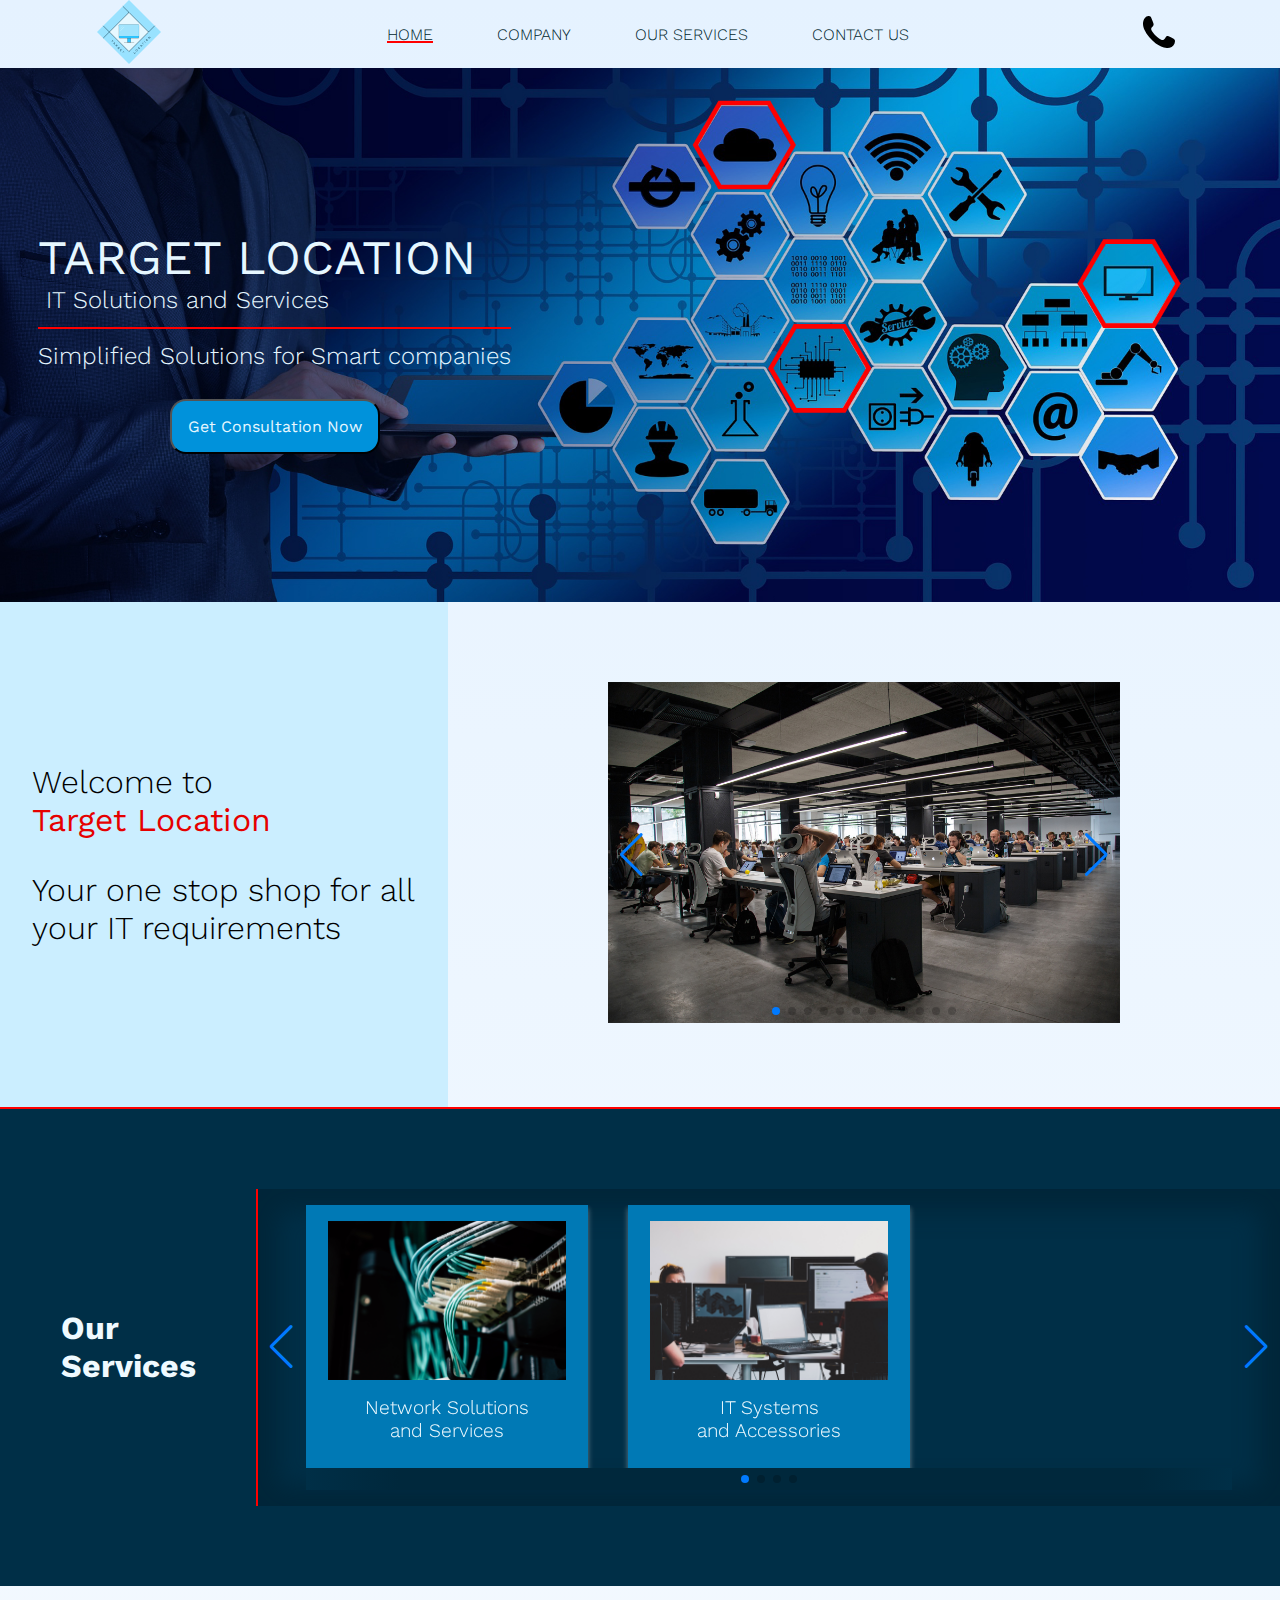
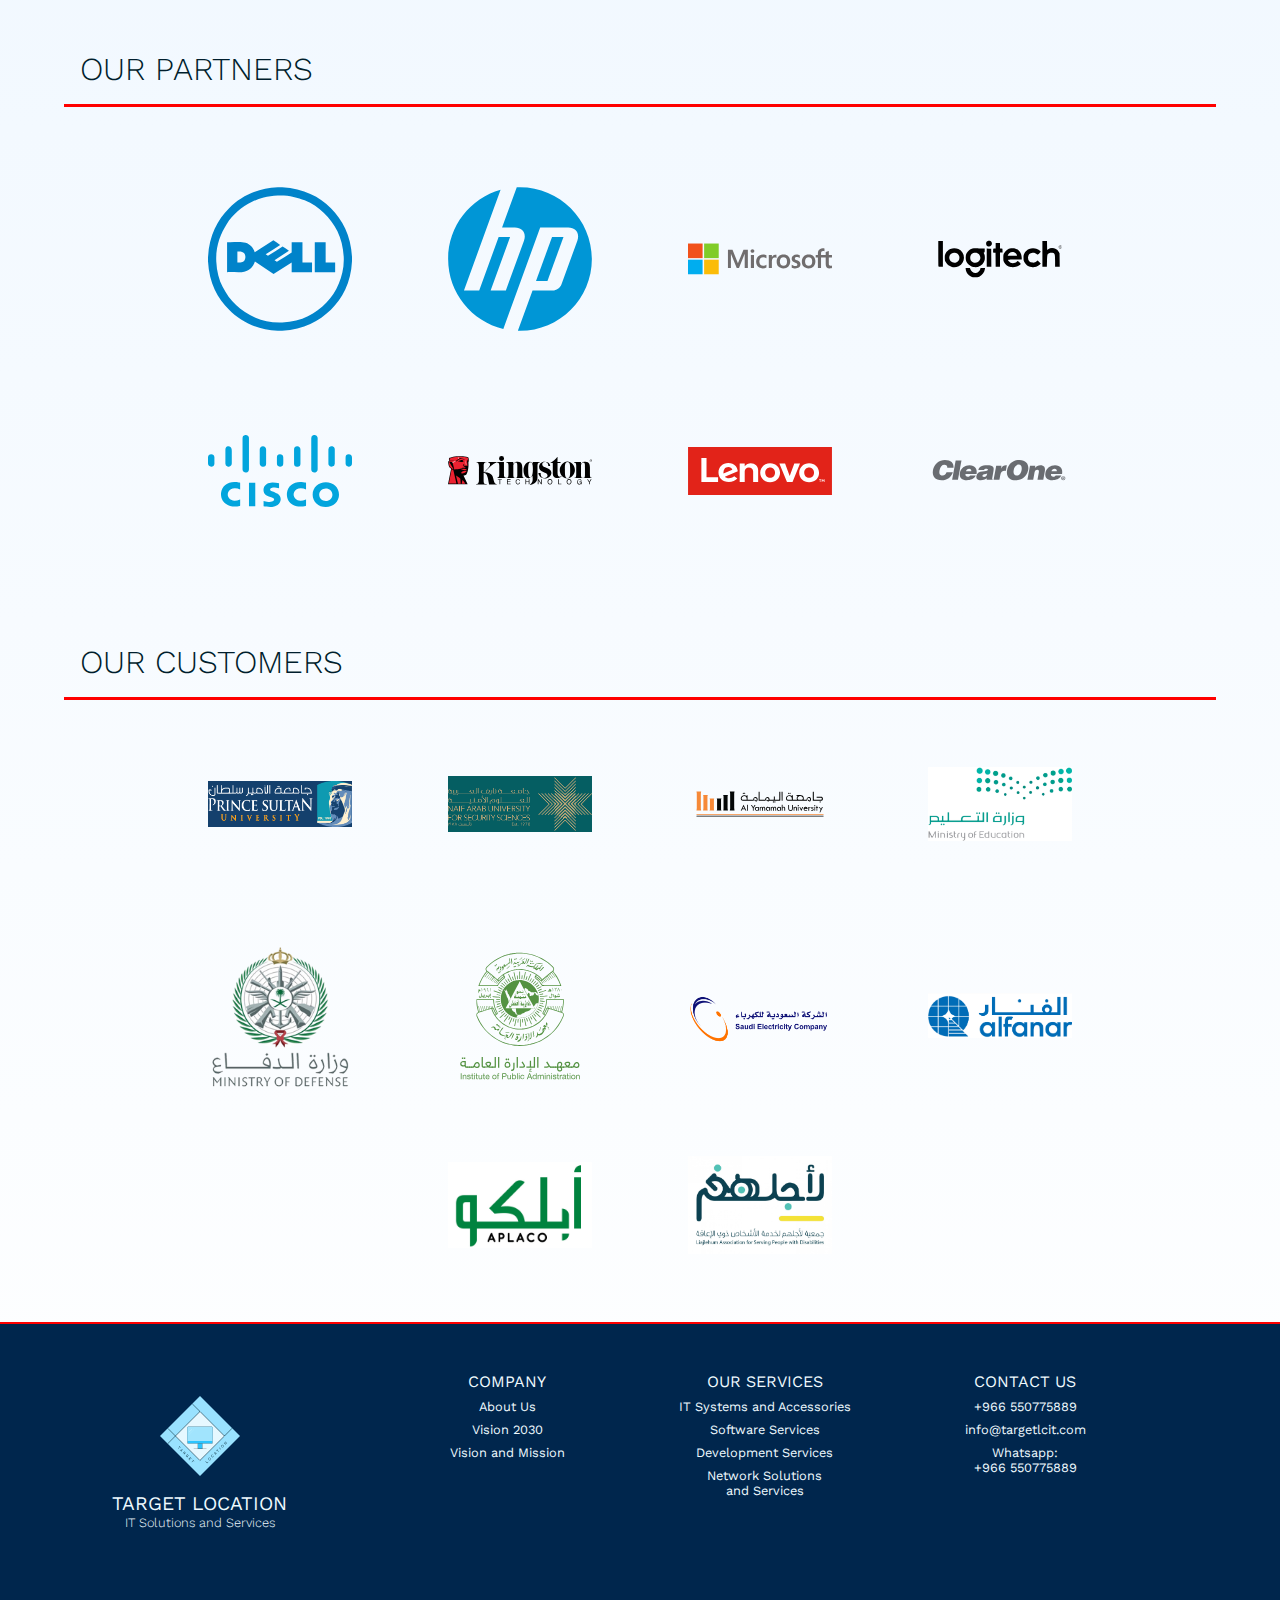
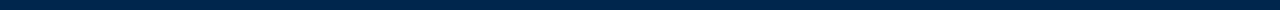
==== commit 4cf5419d: "99.9% Complete" ====
--- a/index.html
+++ b/index.html
@@ -32,11 +32,11 @@
         <ul class="nav-list">
             <li class="nav-item active"><a href="#">HOME</a></li>
             <li class="nav-item company-nav">
-                <a>COMPANY</a>
+                <a onclick="company()" class="company-btn">COMPANY</a>
                 <div class="company-content">
-                    <a href="./aboutus.html">About Us</a>
-                    <a href="./vision2030.html">Vision 2030</a>
-                    <a href="./vision.html">Vision<br>and Mission</a>
+                    <a class="company-item" href="./aboutus.html">About Us</a>
+                    <a class="company-item" href="./vision2030.html">Vision 2030</a>
+                    <a class="company-item" href="./vision.html">Vision<br>and Mission</a>
                 </div>
             </li>
             <li class="nav-item"><a href="./services.html">OUR SERVICES</a></li>
@@ -64,10 +64,18 @@
             </div>
             <div class="swiper slideshow">
                 <div class="swiper-wrapper">
-                    <div class="swiper-slide slides"><img src="./services/IT.jpg" alt=""></div>
-                    <div class="swiper-slide slides"><img src="./services/Network.jpg" alt=""></div>
-                    <div class="swiper-slide slides"><img src="./services/Security.jpg" alt=""></div>
-                    <div class="swiper-slide slides"><img src="./services/Software.png" alt=""></div>
+                    <div class="swiper-slide slides"><img src="./img/slide1.jpg" alt="Image"></div>
+                    <div class="swiper-slide slides"><img src="./img/slide2.jpg" alt="Image"></div>
+                    <div class="swiper-slide slides"><img src="./img/slide3.jpg" alt="Image"></div>
+                    <div class="swiper-slide slides"><img src="./img/slide4.jpg" alt="Image"></div>
+                    <div class="swiper-slide slides"><img src="./img/slide5.jpg" alt="Image"></div>
+                    <div class="swiper-slide slides"><img src="./img/slide6.jpg" alt="Image"></div>
+                    <div class="swiper-slide slides"><img src="./img/slide7.jpg" alt="Image"></div>
+                    <div class="swiper-slide slides"><img src="./img/slide8.jpg" alt="Image"></div>
+                    <div class="swiper-slide slides"><img src="./img/slide9.jpg" alt="Image"></div>
+                    <div class="swiper-slide slides"><img src="./img/slide10.jpg" alt="Image"></div>
+                    <div class="swiper-slide slides"><img src="./img/slide11.jpg" alt="Image"></div>
+                    <div class="swiper-slide slides"><img src="./img/slide12.jpg" alt="Image"></div>
                 </div>
                 <div class="swiper-pagination"></div>
                 <div class="swiper-button-prev"></div>
@@ -81,25 +89,25 @@
                     <div class="swiper-wrapper">
                         <div class="swiper-slide service">
                             <a href="./services.html#ITSystems">
-                                <img src="./services/network.jpg" alt="IT Equipment">
+                                <img src="./img/itsystemhome.jpg" alt="IT Systems">
                                 <p>IT Systems<br>and Accessories</p>
                             </a>
                         </div>
                         <div class="swiper-slide service">
                             <a href="./services.html#Software">
-                                <img src="./services/software.png" alt="Software Services">
+                                <img src="./img/softwarehome.jpg" alt="Software Services">
                                 <p>Software Services</p>
                             </a>
                         </div>
                         <div class="swiper-slide service">
                             <a href="./services.html#Development">
-                                <img src="./services/software.png" alt="Development Services">
+                                <img src="./img/developmenthome.jpg" alt="Development Services">
                                 <p>Development<br>Services</p>
                             </a>
                         </div>
                         <div class="swiper-slide service">
                             <a href="./services.html#Network">
-                                <img src="./services/network.jpg" alt="Network Solutions">
+                                <img src="./img/networkhome.jpg" alt="Network Solutions">
                                 <p>Network Solutions<br>and Services</p>
                             </a>
                         </div>
--- a/css/index.css
+++ b/css/index.css
@@ -54,6 +54,12 @@
     }
 }
 @media (max-width: 600px){
+    .background{
+        width: 100%;
+        height: 50vh;
+        overflow: hidden;
+        object-fit:cover
+    }
     .title {
         top: 25%;
     }
@@ -66,17 +72,14 @@
     }
 }
 @media (max-width: 350px){
-    .title {
-        top: 20%;
-    }
     .title>h1 {
-        font-size: 1.8rem;
+        font-size: 2.2rem;
     }
     .title>h3 {
-        font-size: 0.8rem;
+        font-size: 1.2rem;
     }
     .title>p {
-        font-size: 0.8rem;
+        font-size: 1.2rem;
     }
 }
 
--- a/css/style.css
+++ b/css/style.css
@@ -58,6 +58,7 @@
     justify-content: space-between;
     align-items: center;
     overflow: hidden;
+    padding: 1rem 0;
 
 }
 .nav-icon {
@@ -66,8 +67,12 @@
 .nav-icon>img {
     width: 2rem;
 }
+.nav-item {
+    margin: 0.5rem 0;
+}
 .nav-item > a{
     padding: 1rem 2rem;
+    margin: 1rem 0;
     height: min-content;
     cursor: pointer;
     text-decoration: none;
@@ -101,7 +106,6 @@
     display: flex;
     opacity: 0;
     height: 0;
-    padding: 2rem 0 0 0;
     flex-direction: column;
     align-items: center;
     text-align: center;
@@ -111,7 +115,7 @@
     border-radius: 5px;
     transition: all 200ms linear;
 }
-.company-content > a {
+.company-item {
     padding: 1rem 1.5rem;
     display: none;
     color: #001e2d;
@@ -119,15 +123,18 @@
     text-decoration: none;
     transition: all 200ms ease-in-out;
 }
-.company-content > a:hover {
+.company-item:hover {
     text-decoration: underline red 1px;
     background-color: rgba(0,0,0,0.1);
+}
+.company-item:first-child {
+    margin-top: 1rem;
 }
 .company-nav:hover .company-content{
     opacity: 1;
     height: max-content;
 }
-.company-nav:hover .company-content>a {
+.company-nav:hover .company-item {
     display: block;
 }
 .company-nav:hover > a {
@@ -150,9 +157,8 @@
         transition: all 200ms ease-in-out;
 	}
     .company-content {
-        position: relative;
+        position: unset;
         background: #e4f0fc;
-        padding: 0;
     }
     .nav-item {
         display: none;
@@ -162,6 +168,13 @@
 		display: block;
         margin: auto 0;
 	}
+    .company-nav:hover .company-content{
+        opacity: unset;
+        height: unset;
+    }
+    .company-nav:hover .company-item {
+        display: unset;
+    }
 }
 
 
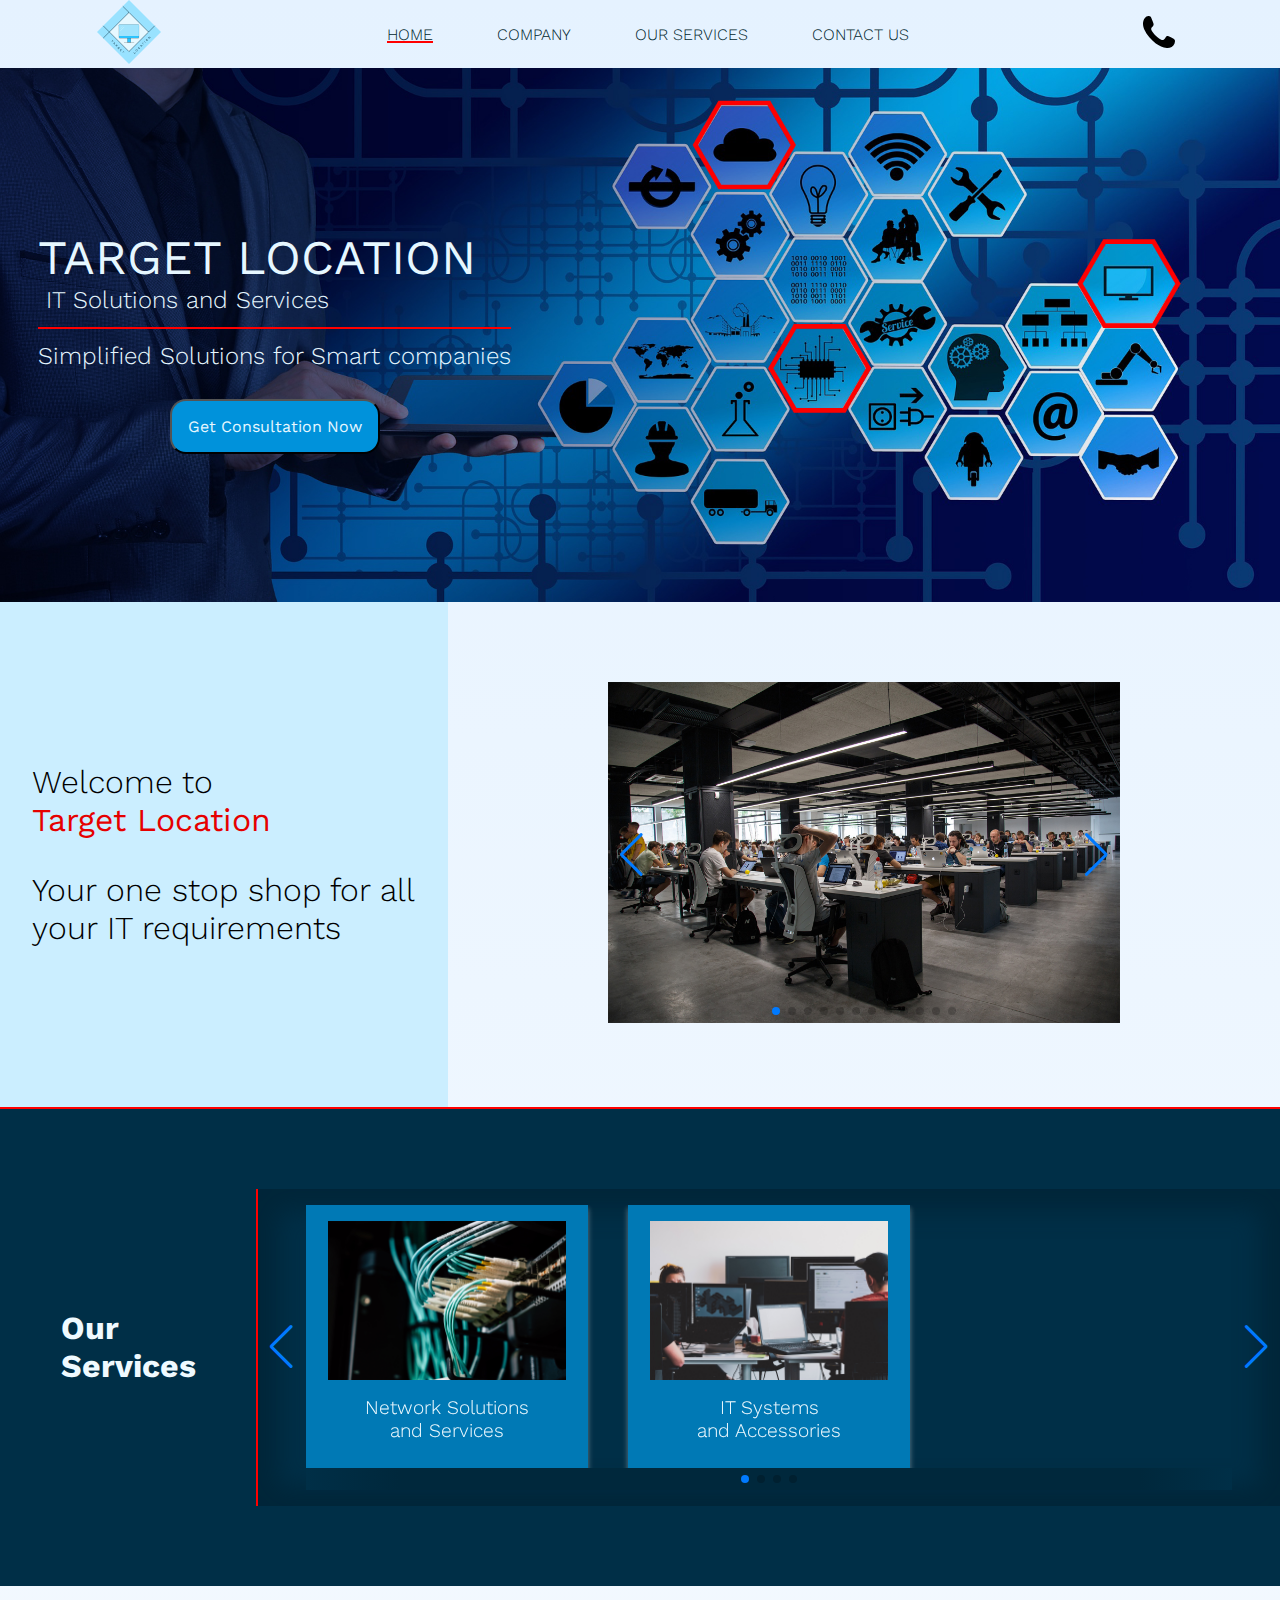
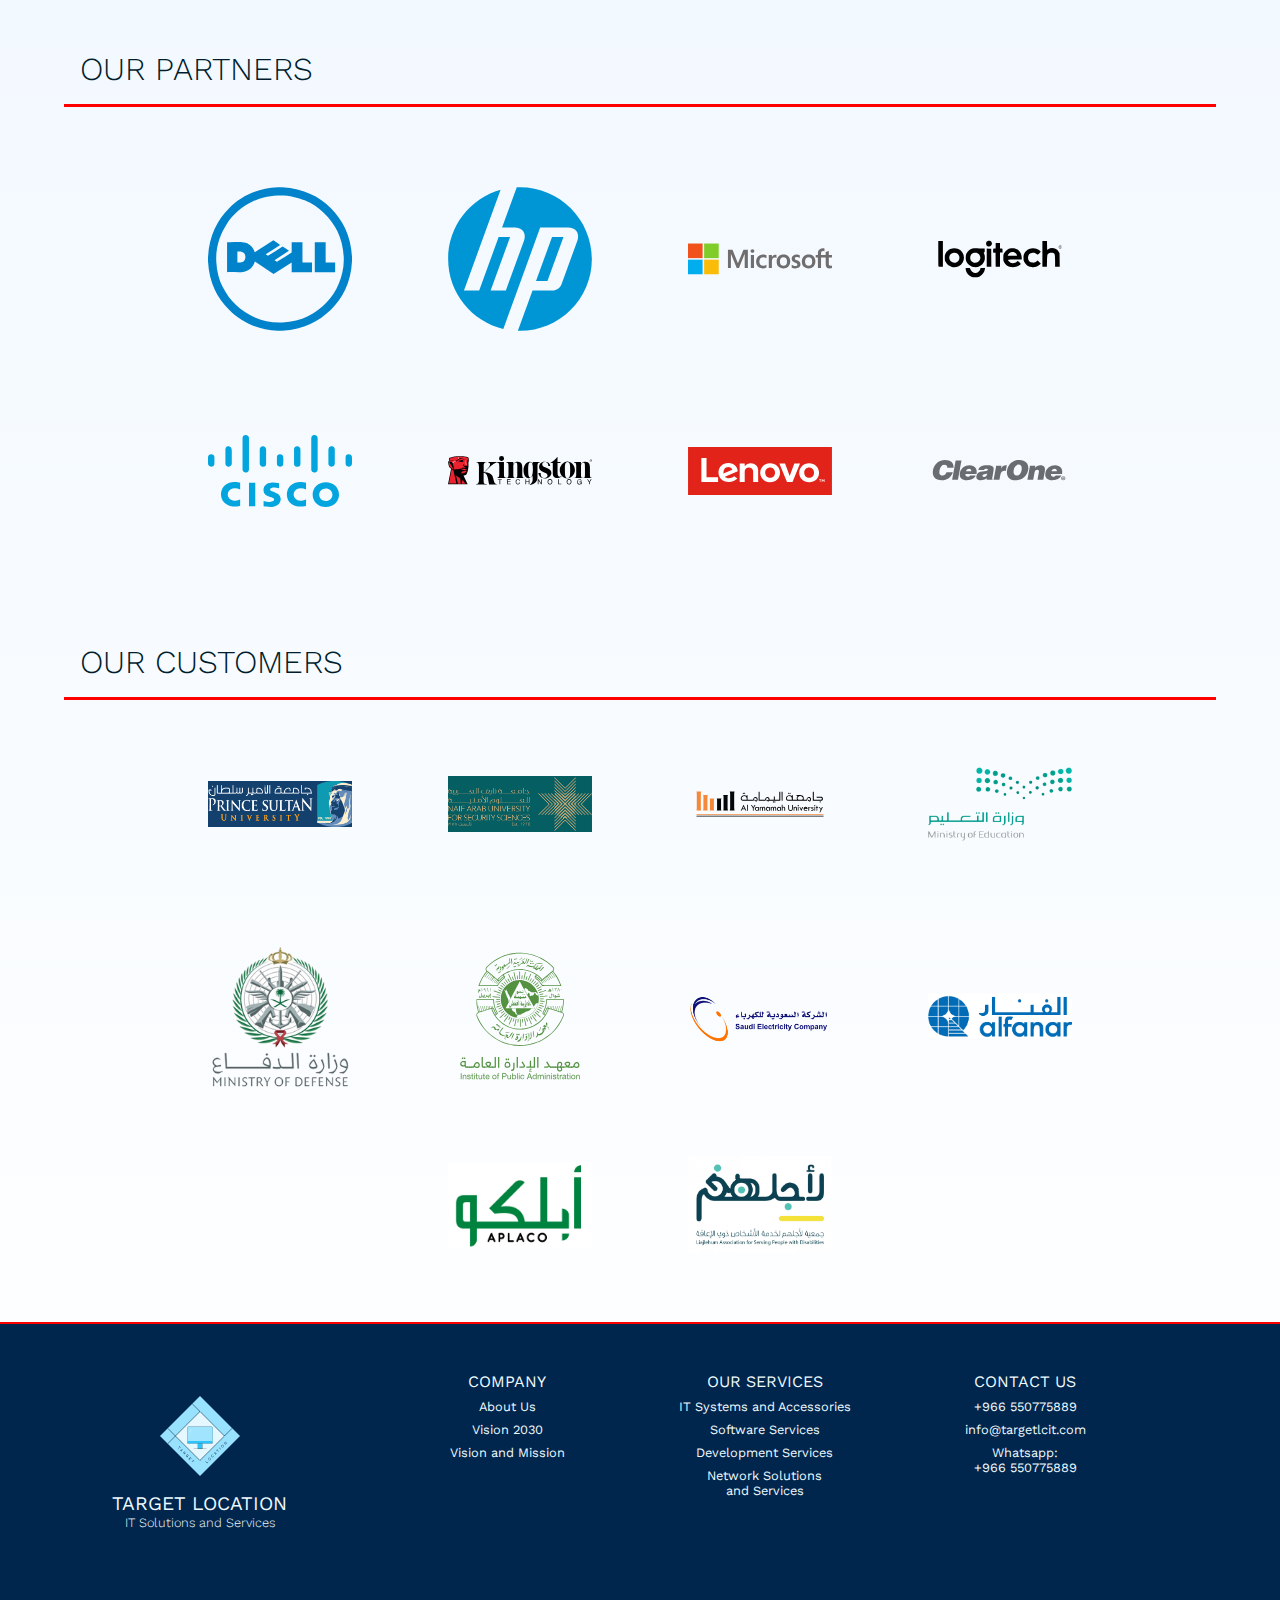
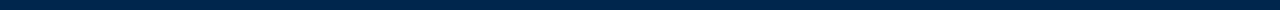
==== commit 5efa80cc: "Email remaining" ====
--- a/index.html
+++ b/index.html
@@ -4,6 +4,7 @@
     <meta charset="UTF-8">
     <meta http-equiv="X-UA-Compatible" content="IE=edge">
     <meta name="viewport" content="width=device-width, initial-scale=1.0">
+    <link rel="canonical" href="https://targetlocationit.com"/>
     <title>Target Location</title>
     <link rel="icon" href="./icons/logo.svg">
     <link rel="stylesheet" href="./css/index.css">
@@ -28,19 +29,19 @@
             </div>
     </div>
     <nav>
-        <a href="./index.html"><img src="./icons/logo.svg" alt="Target Location" class="logo"></a>
+        <a href="#"><img src="./icons/logo.svg" alt="Target Location" class="logo"></a>
         <ul class="nav-list">
             <li class="nav-item active"><a href="#">HOME</a></li>
             <li class="nav-item company-nav">
                 <a onclick="company()" class="company-btn">COMPANY</a>
                 <div class="company-content">
-                    <a class="company-item" href="./aboutus.html">About Us</a>
-                    <a class="company-item" href="./vision2030.html">Vision 2030</a>
-                    <a class="company-item" href="./vision.html">Vision<br>and Mission</a>
+                    <a class="company-item" href="https://targetlocationit.com/aboutus">About Us</a>
+                    <a class="company-item" href="https://targetlocationit.com/vision2030">Vision 2030</a>
+                    <a class="company-item" href="https://targetlocationit.com/visionandmission">Vision<br>and Mission</a>
                 </div>
             </li>
-            <li class="nav-item"><a href="./services.html">OUR SERVICES</a></li>
-            <li class="nav-item"><a href="./contact.html">CONTACT US</a></li>
+            <li class="nav-item"><a href="https://targetlocationit.com/ourservices">OUR SERVICES</a></li>
+            <li class="nav-item"><a href="https://targetlocationit.com/contactus">CONTACT US</a></li>
         </ul>
         <a onclick=nav() class="nav-icon"><img src="./icons/navbar.svg" alt=""></a>
         <a onclick=contact() class="contact"><img src="./icons/call.svg" alt="Contact Us"></a>
@@ -88,25 +89,25 @@
                 <div class="swiper services">
                     <div class="swiper-wrapper">
                         <div class="swiper-slide service">
-                            <a href="./services.html#ITSystems">
+                            <a href="https://targetlocationit.com/ourservices#ITSystems">
                                 <img src="./img/itsystemhome.jpg" alt="IT Systems">
                                 <p>IT Systems<br>and Accessories</p>
                             </a>
                         </div>
                         <div class="swiper-slide service">
-                            <a href="./services.html#Software">
+                            <a href="https://targetlocationit.com/ourservices#Software">
                                 <img src="./img/softwarehome.jpg" alt="Software Services">
                                 <p>Software Services</p>
                             </a>
                         </div>
                         <div class="swiper-slide service">
-                            <a href="./services.html#Development">
+                            <a href="https://targetlocationit.com/ourservices#Development">
                                 <img src="./img/developmenthome.jpg" alt="Development Services">
                                 <p>Development<br>Services</p>
                             </a>
                         </div>
                         <div class="swiper-slide service">
-                            <a href="./services.html#Network">
+                            <a href="https://targetlocationit.com/ourservices#Network">
                                 <img src="./img/networkhome.jpg" alt="Network Solutions">
                                 <p>Network Solutions<br>and Services</p>
                             </a>
@@ -123,21 +124,21 @@
             <div class="partners-1">
                 <div>
                     <a href="https://www.dell.com/"><img class="partner" src="./partners/dell.svg" alt="Dell"></a>
-                    <a href="http://"><img class="partner" src="./partners/hp.svg" alt="HP"></a>
-                </div>
-                <div>
-                    <a href="http://"><img class="partner" src="./partners/microsoft.svg" alt="Microsoft"></a>
-                    <a href="http://"><img class="partner" src="./partners/logitech.svg" alt="Logitech"></a>
+                    <a href="https://www.hp.com/sa-en/home.html"><img class="partner" src="./partners/hp.svg" alt="HP"></a>
+                </div>
+                <div>
+                    <a href="https://www.microsoft.com/en-sa"><img class="partner" src="./partners/microsoft.svg" alt="Microsoft"></a>
+                    <a href="https://www.logitech.com/"><img class="partner" src="./partners/logitech.svg" alt="Logitech"></a>
                 </div>
             </div>
             <div class="partners-2">
                 <div>
-                    <a href="http://"><img class="partner" src="./partners/cisco.svg" alt="Cisco"></a>
-                    <a href="http://"><img class="partner" src="./partners/kingston.svg" alt="Kingston"></a>
-                </div>
-                <div>
-                    <a href="http://"><img class="partner" src="./partners/lenovo.svg" alt="Lenovo"></a>
-                    <a href="http://"><img class="partner" src="./partners/clearone.svg" alt="ClearOne"></a>
+                    <a href="https://www.cisco.com/c/en_ae/index.html"><img class="partner" src="./partners/cisco.svg" alt="Cisco"></a>
+                    <a href="https://www.kingston.com/en"><img class="partner" src="./partners/kingston.svg" alt="Kingston"></a>
+                </div>
+                <div>
+                    <a href="https://www.lenovo.com/sa/en/"><img class="partner" src="./partners/lenovo.svg" alt="Lenovo"></a>
+                    <a href="https://www.clearone.com/"><img class="partner" src="./partners/clearone.svg" alt="ClearOne"></a>
                 </div>
             </div>
         </div>
@@ -145,32 +146,32 @@
             <p>OUR CUSTOMERS</p>
             <div class="customers-1">
                 <div>
-                    <a href="http://"><img class="customer" src="./customers/princeSultanUniversity.jpg" alt="Prince Sultan University"></a>
-                    <a href="http://"><img class="customer" src="./customers/naifArabUniversity.jpg" alt="Naif Arab University"></a>
-                </div>
-                <div>
-                    <a href="http://"><img class="customer" src="./customers/alYamamahUniversity.svg" alt="Al Yamamah University"></a>
-                    <a href="http://"><img class="customer" src="./customers/ministryOfEducation.jpg" alt="Ministry of Education"></a>
+                    <a><img class="customer" src="./customers/princeSultanUniversity.jpg" alt="Prince Sultan University"></a>
+                    <a><img class="customer" src="./customers/naifArabUniversity.jpg" alt="Naif Arab University"></a>
+                </div>
+                <div>
+                    <a><img class="customer" src="./customers/alYamamahUniversity.svg" alt="Al Yamamah University"></a>
+                    <a><img class="customer" src="./customers/ministryOfEducation.svg" alt="Ministry of Education"></a>
                 </div>
             </div>
             <div class="customers-2">
                 <div>
-                    <a href="http://"><img class="customer" src="./customers/ministryOfDefense.png" alt="Ministry of Defense"></a>
-                    <a href="http://"><img class="customer" src="./customers/mahadAlIdara.svg" alt="Mahad Al Idara"></a>
-                </div>
-                <div>
-                    <a href="http://"><img class="customer" src="./customers/saudiElectricityCompany.png" alt="Saudi Electricity Company"></a>
-                    <a href="http://"><img class="customer" src="./customers/alfanar.png" alt="Alfanar"></a>
+                    <a><img class="customer" src="./customers/ministryOfDefense.png" alt="Ministry of Defense"></a>
+                    <a><img class="customer" src="./customers/mahadAlIdara.svg" alt="Mahad Al Idara"></a>
+                </div>
+                <div>
+                    <a><img class="customer" src="./customers/saudiElectricityCompany.png" alt="Saudi Electricity Company"></a>
+                    <a><img class="customer" src="./customers/alfanar.png" alt="Alfanar"></a>
                 </div>
             </div>
             <div class="customers-3">
-                <a href="http://"><img class="customer" src="./customers/alpaco.jpeg" alt="Alpaco"></a>
-                <a href="http://"><img class="customer" src="./customers/liajlehumAssociation.jpg" alt="Liajlehum Association"></a>
+                <a><img class="customer" src="./customers/alpaco.jpeg" alt="Alpaco"></a>
+                <a><img class="customer" src="./customers/liajlehumAssociation.jpg" alt="Liajlehum Association"></a>
             </div>
         </div>
     </div>
     <footer>
-        <a href="#">
+        <a href="https://targetlocationit.com">
             <div class="footer-1">
                 <img src="./icons/logo.svg" alt="Target Location">
                 <h4>TARGET LOCATION</h4>
@@ -180,21 +181,21 @@
         <div class="footer-content">
             <div class="footer-2">
                 <p>COMPANY</p>
-                <a href="./aboutus.html">About Us</a>
-                <a href="./vision2030.html">Vision 2030</a>
-                <a href="./vision.html">Vision and Mission</a>
+                <a href="https://targetlocationit.com/aboutus">About Us</a>
+                <a href="https://targetlocationit.com/vision2030">Vision 2030</a>
+                <a href="https://targetlocationit.com/visionandmission">Vision and Mission</a>
             </div>
             <div class="footer-3">
-                <a href="./services.html" class="footer-link">OUR SERVICES</a>
-                <div>
-                    <a href="./services.html#ITSystems">IT Systems and Accessories</a>
-                    <a href="./services.html#Software">Software Services</a>
-                    <a href="./services.html#Development">Development Services</a>
-                    <a href="./services.html#Network">Network Solutions<br>and Services</a>
+                <a href="https://targetlocationit.com/ourservices" class="footer-link">OUR SERVICES</a>
+                <div>
+                    <a href="https://targetlocationit.com/ourservices#ITSystems">IT Systems and Accessories</a>
+                    <a href="https://targetlocationit.com/ourservices#Software">Software Services</a>
+                    <a href="https://targetlocationit.com/ourservices#Development">Development Services</a>
+                    <a href="https://targetlocationit.com/ourservices#Network">Network Solutions<br>and Services</a>
                 </div>
             </div>
             <div class="footer-4">
-                <a href="./contact.html" class="footer-link">CONTACT US</a>
+                <a href="https://targetlocationit.com/ourservices" class="footer-link">CONTACT US</a>
                 <a href="tel:+966550775889">+966 550775889</a>
                 <a href="mailto:info@targetlcit.com">info@targetlcit.com</a>
                 <a href="https://wa.me/+966550775889" target="_blank">Whatsapp: <br>+966 550775889</a>
--- a/css/style.css
+++ b/css/style.css
@@ -63,6 +63,7 @@
 }
 .nav-icon {
 	display: none;
+    padding: 0.7rem;
 }
 .nav-icon>img {
     width: 2rem;
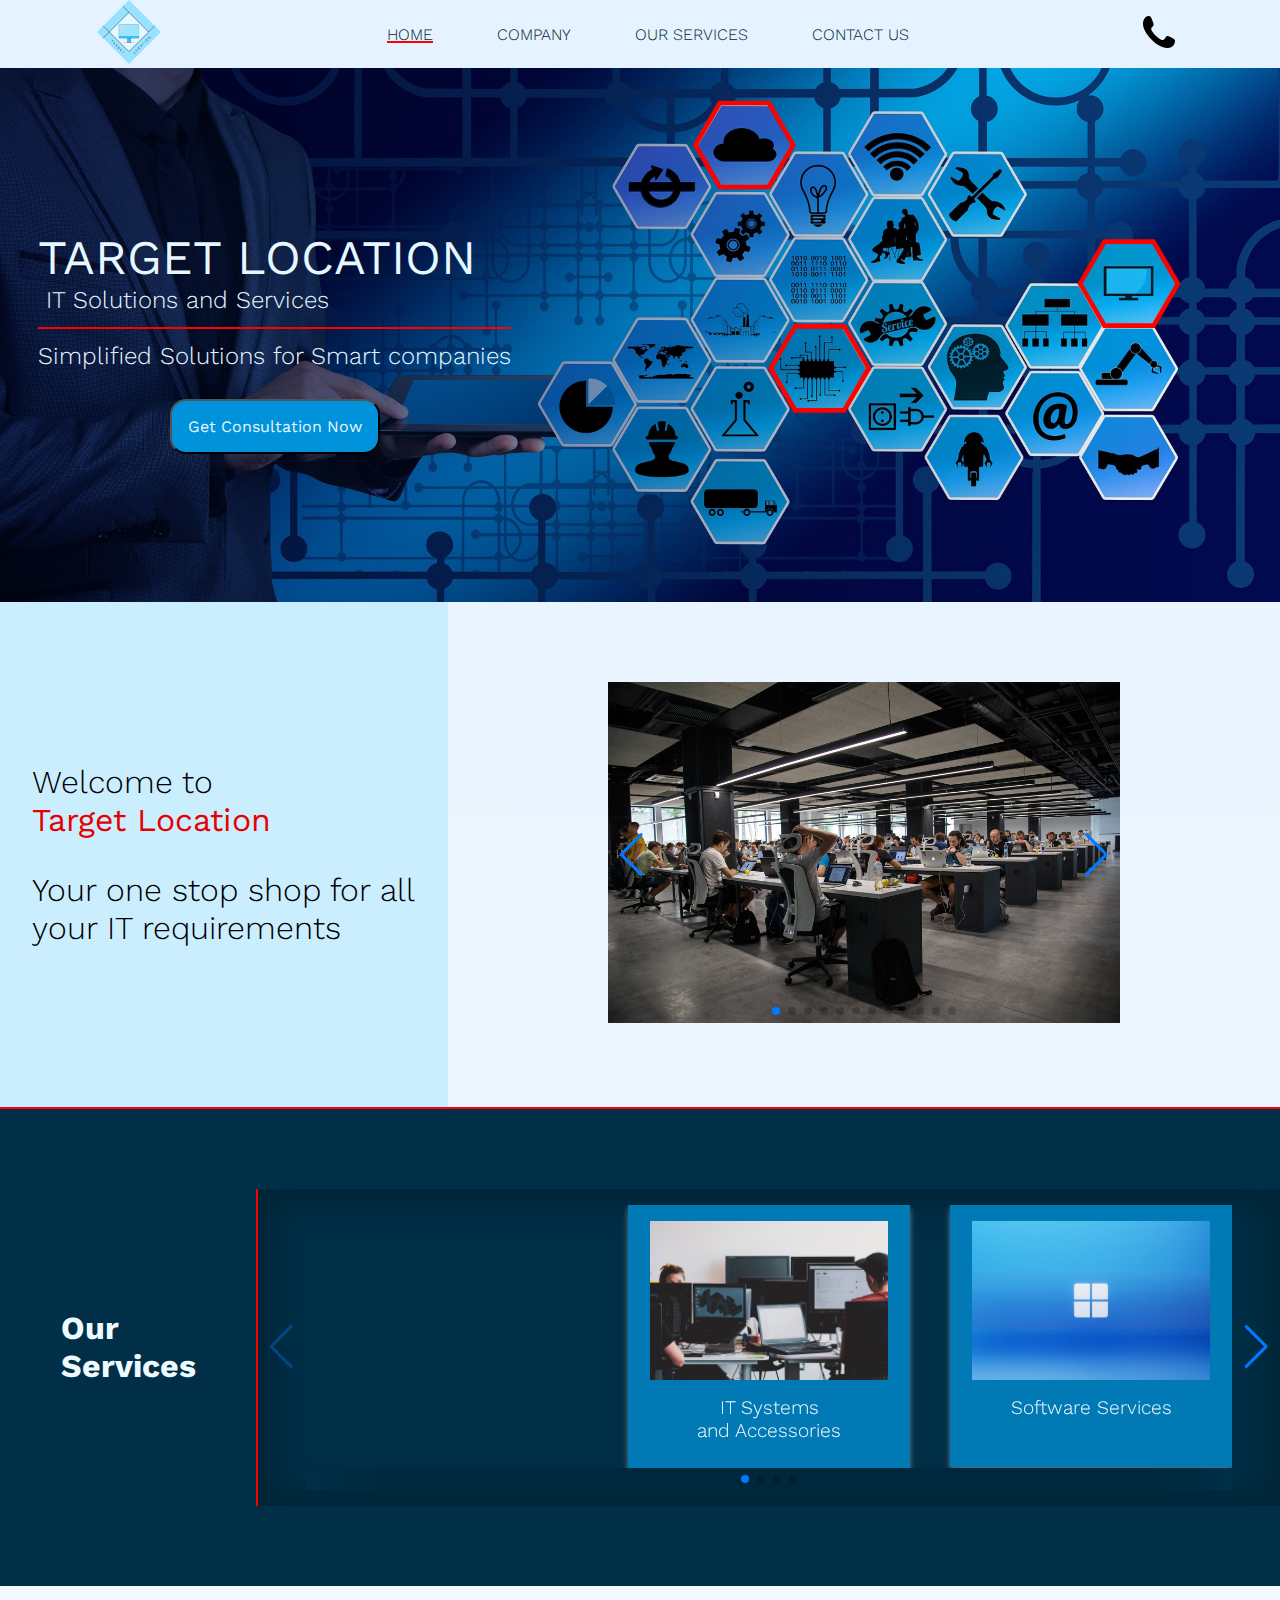
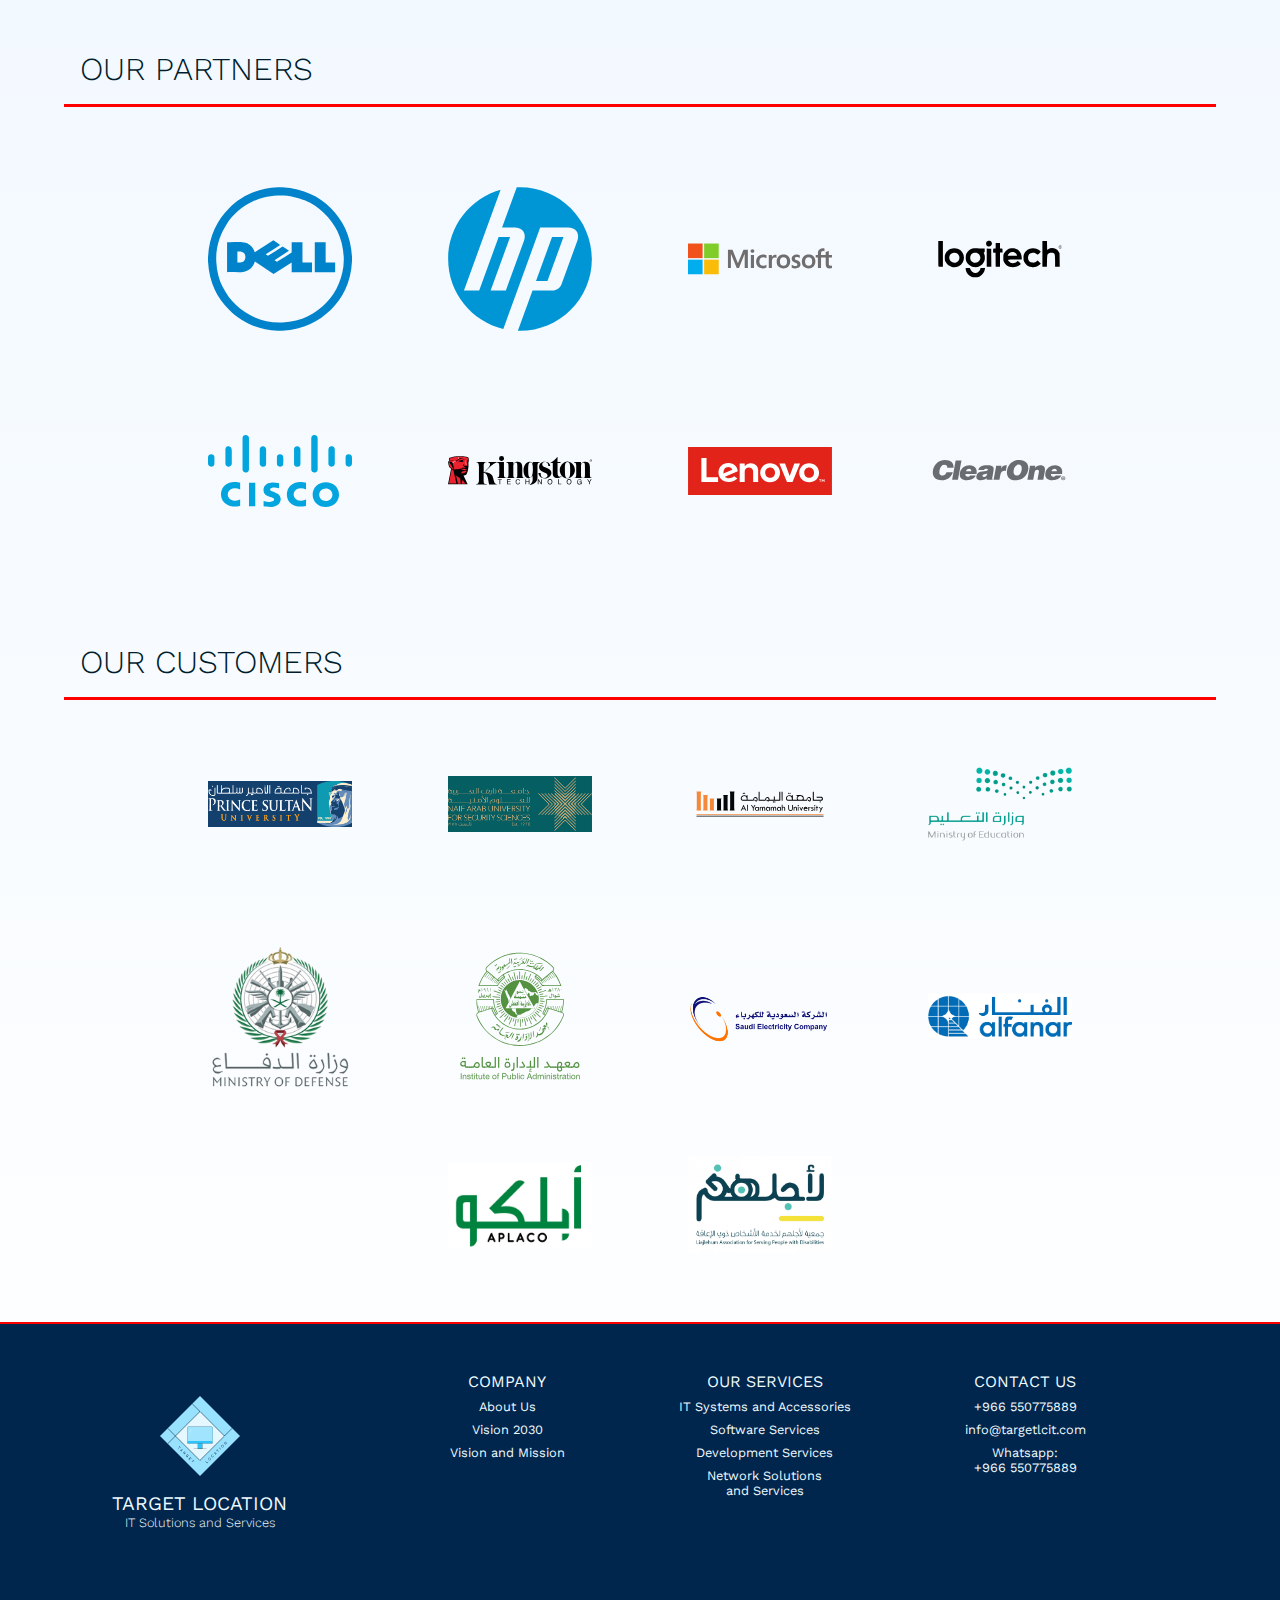
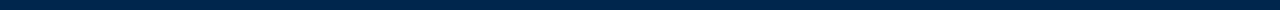
==== commit 152472ef: "Final without Email setup" ====
--- a/index.html
+++ b/index.html
@@ -79,8 +79,8 @@
                     <div class="swiper-slide slides"><img src="./img/slide12.jpg" alt="Image"></div>
                 </div>
                 <div class="swiper-pagination"></div>
-                <div class="swiper-button-prev"></div>
-                <div class="swiper-button-next"></div>
+                <div class="swiper-button-prev slide-prev"></div>
+                <div class="swiper-button-next slide-next"></div>
             </div>
         </div>
         <div class="section-2">
@@ -115,8 +115,8 @@
                     </div>
                     <div class="swiper-pagination"></div>
                 </div>
-                <div class="swiper-button-prev"></div>
-                <div class="swiper-button-next"></div>
+                <div class="swiper-button-prev service-prev"></div>
+                <div class="swiper-button-next service-next"></div>
             </div>
         </div>
         <div class="section-3">
@@ -195,7 +195,7 @@
                 </div>
             </div>
             <div class="footer-4">
-                <a href="https://targetlocationit.com/ourservices" class="footer-link">CONTACT US</a>
+                <a href="https://targetlocationit.com/contactus" class="footer-link">CONTACT US</a>
                 <a href="tel:+966550775889">+966 550775889</a>
                 <a href="mailto:info@targetlcit.com">info@targetlcit.com</a>
                 <a href="https://wa.me/+966550775889" target="_blank">Whatsapp: <br>+966 550775889</a>
--- a/css/index.css
+++ b/css/index.css
@@ -64,16 +64,7 @@
         top: 25%;
     }
     .title>h1 {
-        font-size: 2rem;
-    }
-    .action-btn {
-        font-size: 0.8rem;
-        padding: 0.8rem;
-    }
-}
-@media (max-width: 350px){
-    .title>h1 {
-        font-size: 2.2rem;
+        font-size: 2.5rem;
     }
     .title>h3 {
         font-size: 1.2rem;
@@ -81,7 +72,12 @@
     .title>p {
         font-size: 1.2rem;
     }
-}
+    .action-btn {
+        font-size: 1.2rem;
+        padding: 1.2rem;
+    }
+}
+
 
 .section-1{
     display: flex;
@@ -213,6 +209,9 @@
         border-right: 2px solid red;
         width: 90vw;
     }
+    .service:hover img {
+        width: 95%;
+    }
 }
 
 
--- a/css/style.css
+++ b/css/style.css
@@ -145,6 +145,9 @@
     text-decoration: underline red 2px;
 }
 @media screen and (max-width: 550px) {
+    nav {
+        font-size: 1.5rem;
+    }
     .nav-list{
         opacity: 0;
         position: absolute;
@@ -165,6 +168,12 @@
         display: none;
         padding: 1rem 2rem;
     }
+    .logo {
+        max-width: 5rem;
+    }
+    .nav-icon>img {
+        width: 4rem;
+    }
 	.nav-icon  {
 		display: block;
         margin: auto 0;
@@ -176,6 +185,9 @@
     .company-nav:hover .company-item {
         display: unset;
     }
+    .contact > img{
+        max-width: 2.5rem;
+    }
 }
 
 
@@ -205,6 +217,10 @@
 @media (max-width: 680px){
     footer {
         flex-direction: column;
+    }
+    footer>a {
+        margin: 0 auto;
+        margin-bottom: 1rem;
     }
     .footer-content {
         width: 100%;
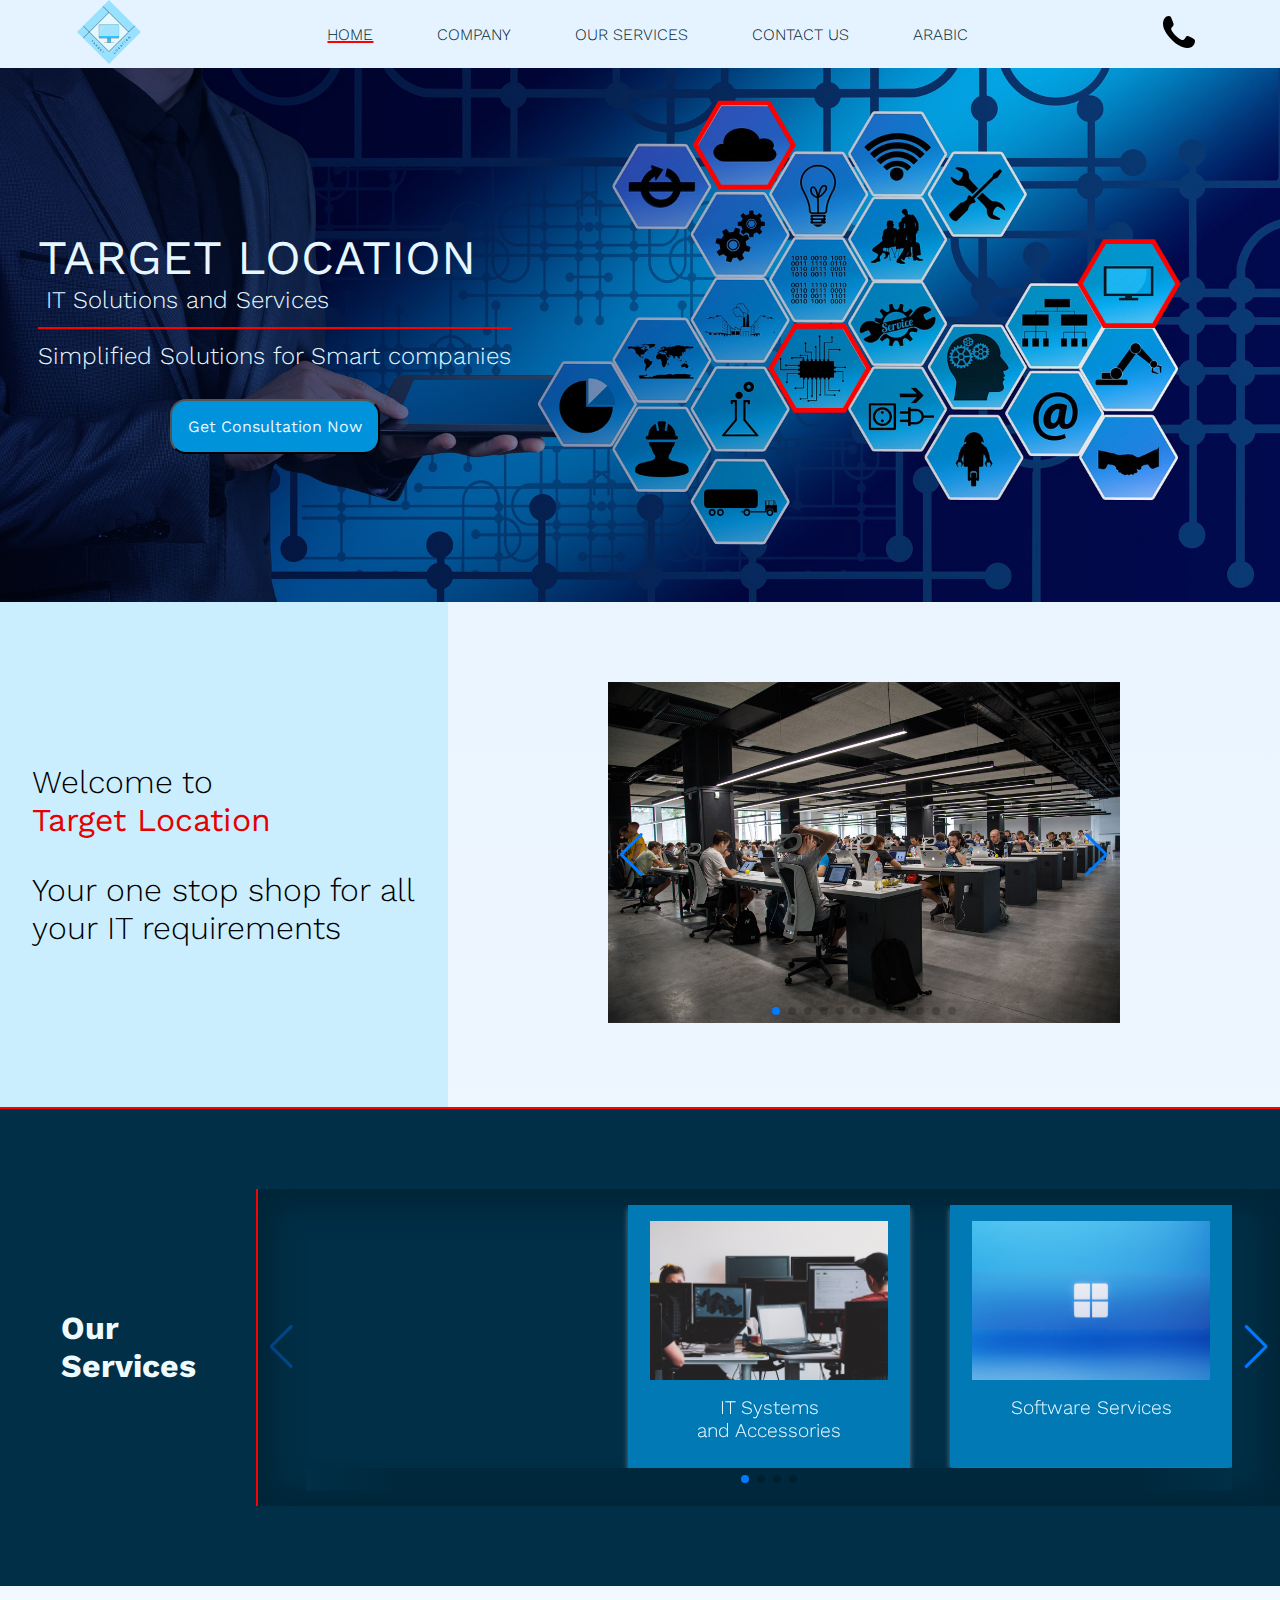
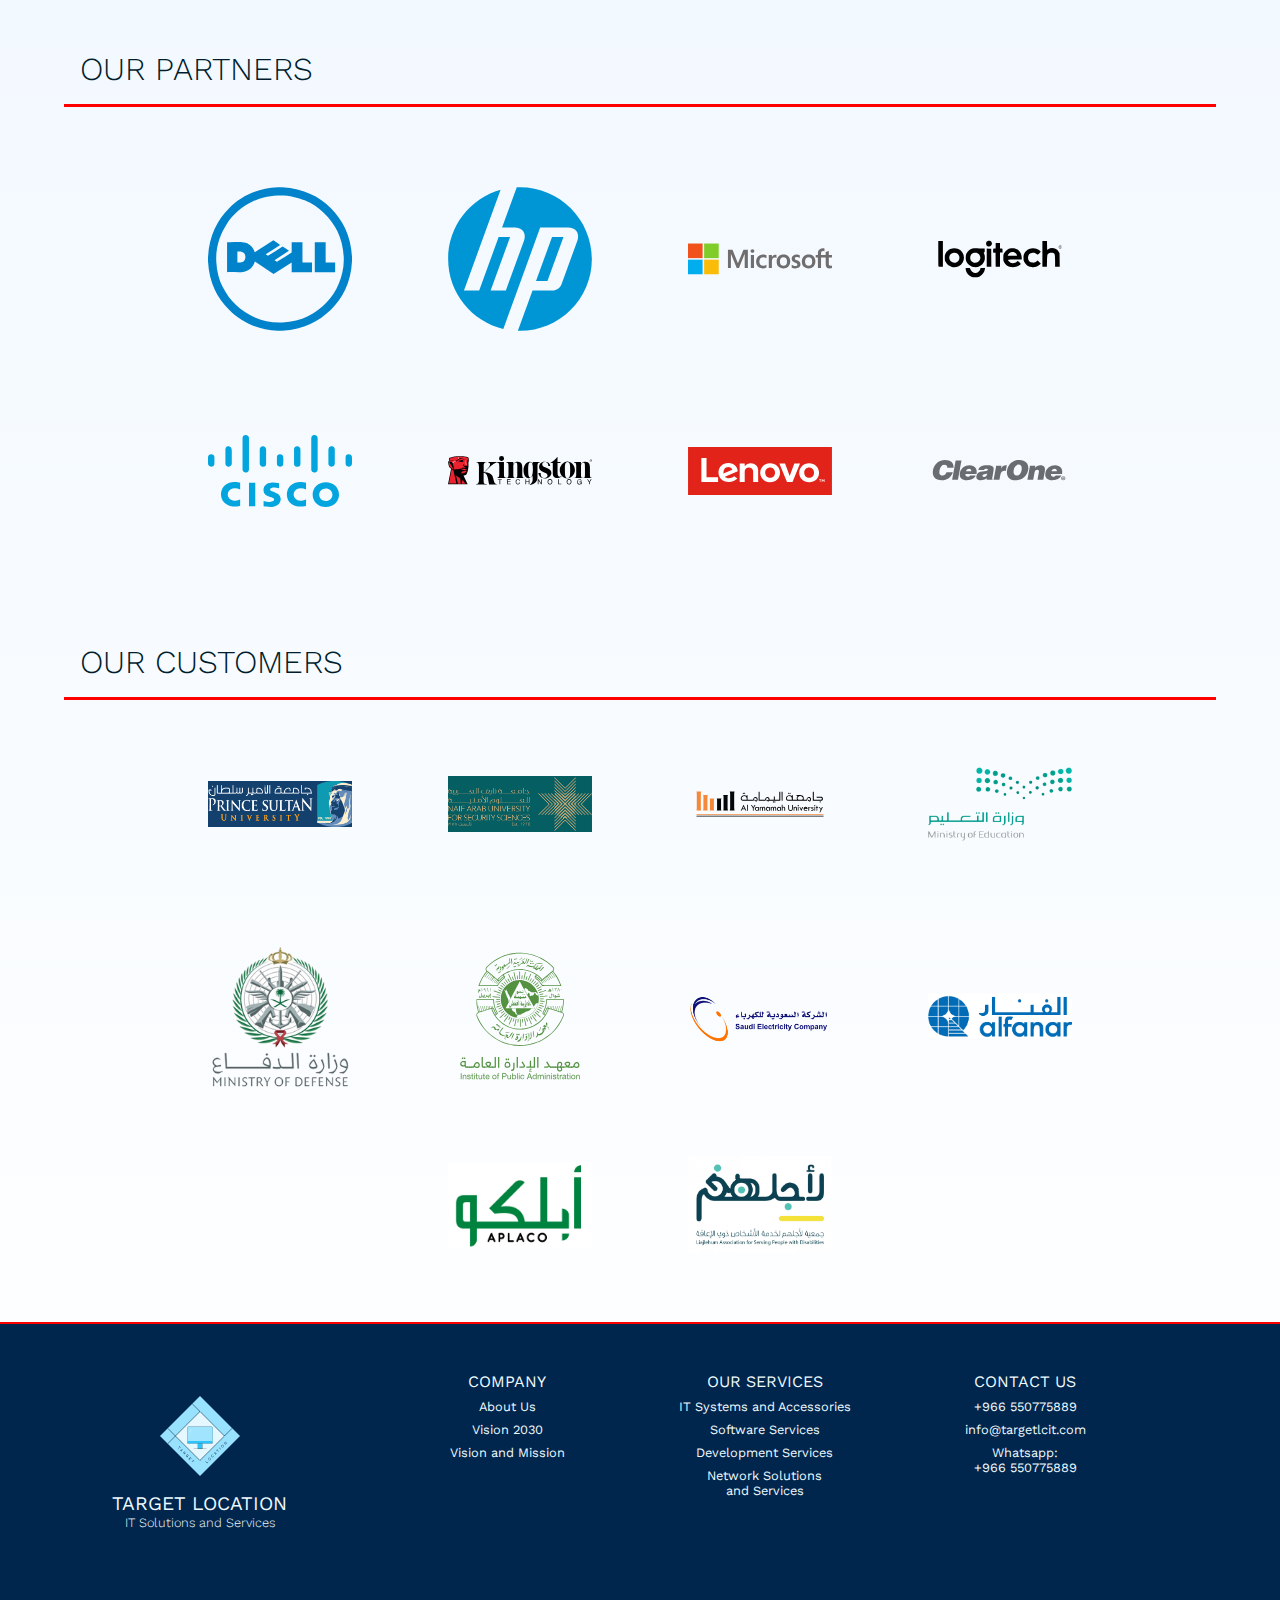
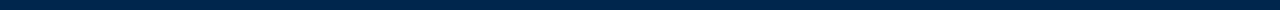
==== commit 791e9b1e: "Arabic Start" ====
--- a/index.html
+++ b/index.html
@@ -42,6 +42,7 @@
             </li>
             <li class="nav-item"><a href="https://targetlocationit.com/ourservices">OUR SERVICES</a></li>
             <li class="nav-item"><a href="https://targetlocationit.com/contactus">CONTACT US</a></li>
+            <li class="nav-item"><a href="./ar/">ARABIC</a></li>
         </ul>
         <a onclick=nav() class="nav-icon"><img src="./icons/navbar.svg" alt=""></a>
         <a onclick=contact() class="contact"><img src="./icons/call.svg" alt="Contact Us"></a>
